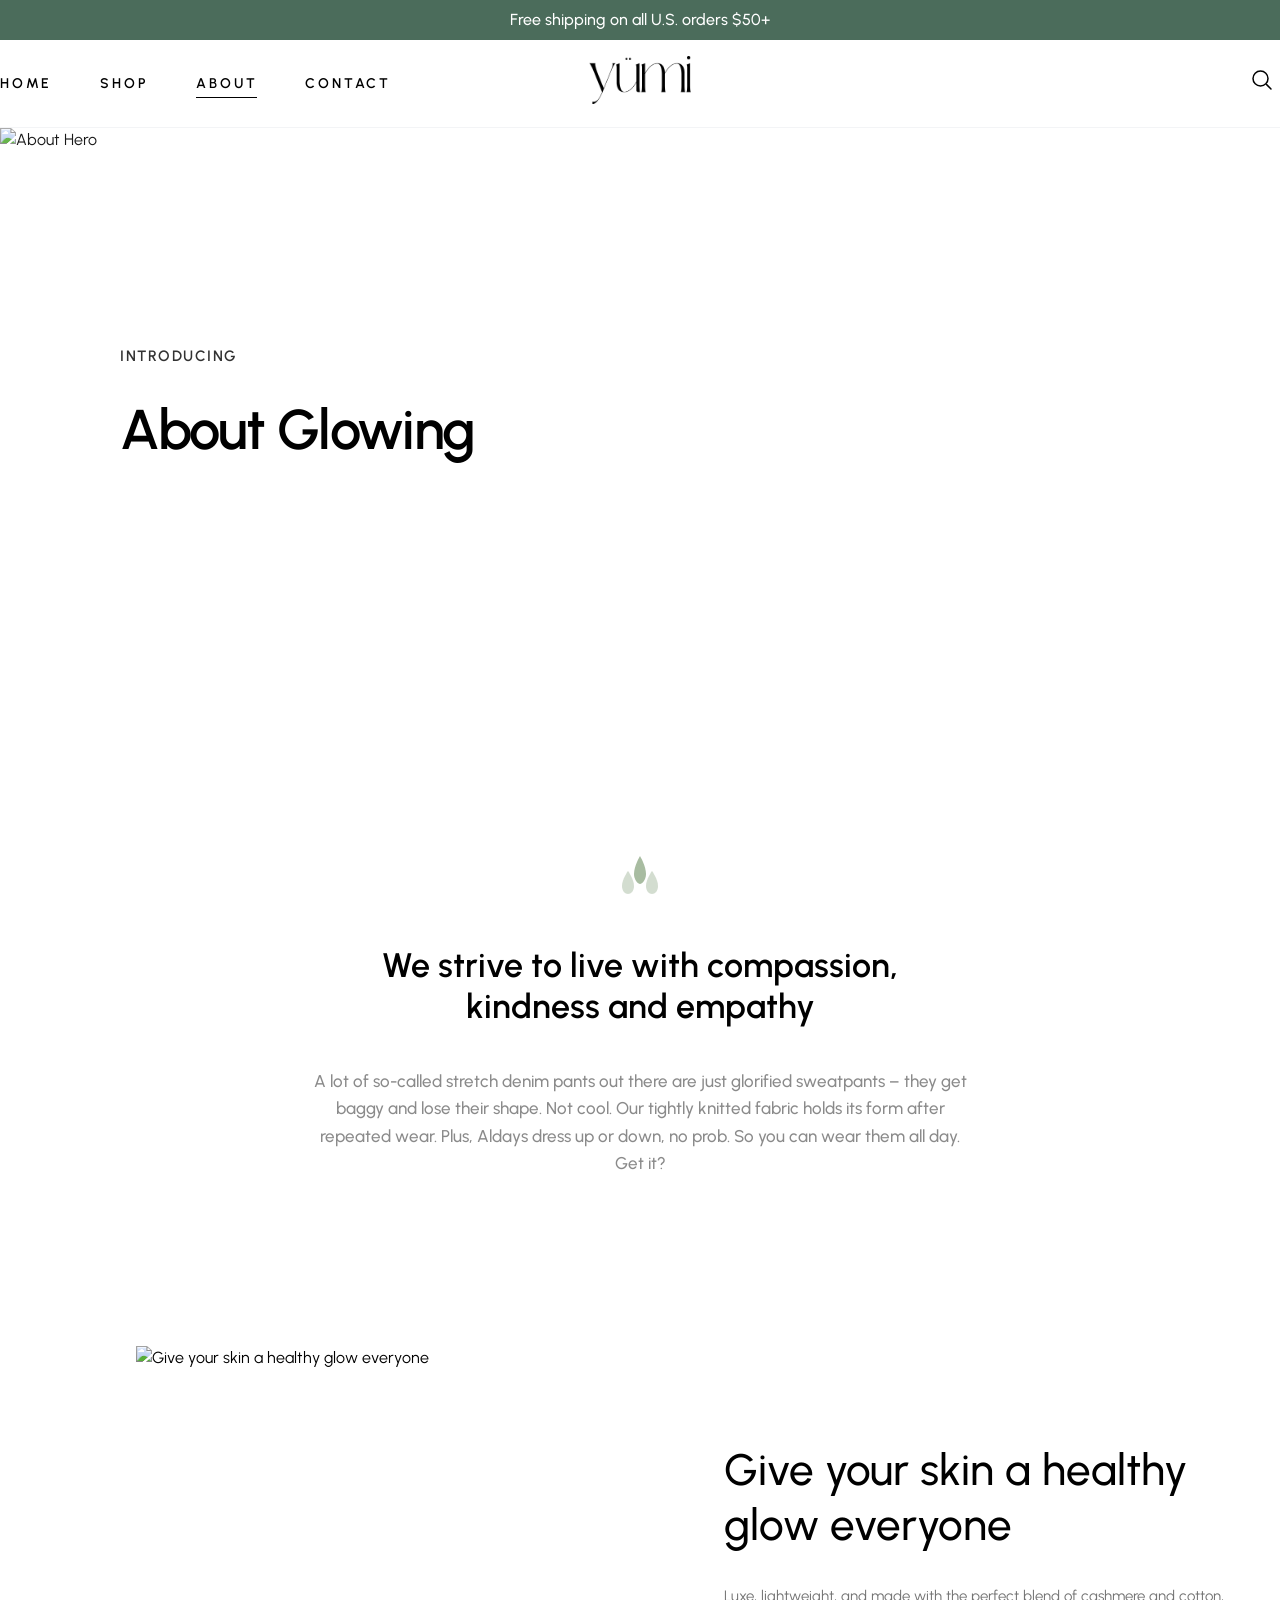
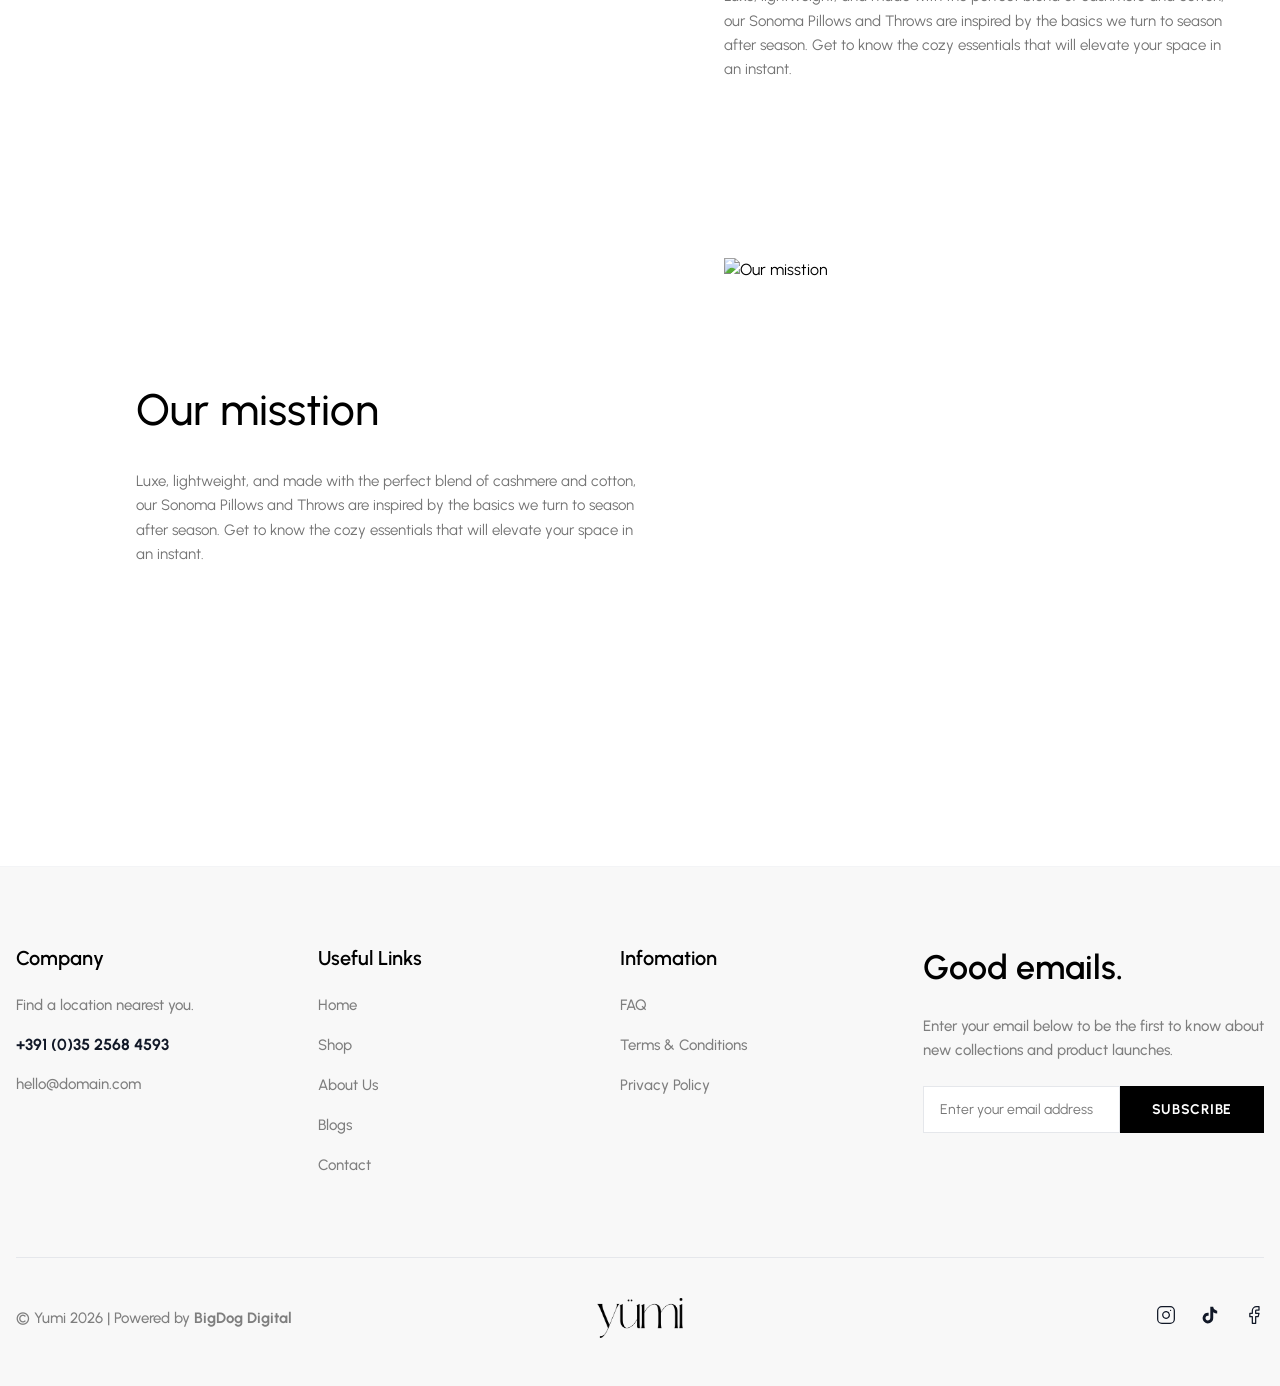
==== about.html @ d10a3158 "feat: add product detail, shop, and policy pages with corresponding JavaScript functionality - Imple" ====
<!DOCTYPE html>
<html lang="en">
<head>
  <meta charset="UTF-8" />
  <meta name="viewport" content="width=device-width, initial-scale=1.0" />
  <title>Yumi</title>
  <link rel="icon" href="images/favicon.png" />
  <link rel="preconnect" href="https://fonts.googleapis.com" />
  <link rel="preconnect" href="https://fonts.gstatic.com" crossorigin />
  <link href="https://fonts.googleapis.com/css2?family=Urbanist:wght@100;200;300;400;500;600;700;800;900&display=swap" rel="stylesheet" />
  <link rel="stylesheet" href="css/styles.css" />
</head>
<body>
  <div id="navbar-root"></div>
  <main class="site-main">
    <main class="page-white" id="about-root"></main>
  </main>
  <div id="footer-root"></div>
  <div id="scrolltop-root"></div>

  <script>window.PAGE_ROUTE = "/about";</script>
  <script src="js/data.js"></script>
  <script src="js/api.js"></script>
  <script src="js/about.js"></script>
  <script src="js/main.js"></script>
</body>
</html>
---- css/styles.css ----
/* ===========================================================================
   Yumi — hand-written stylesheet (no framework, no runtime engine).
   Breakpoints mirror the original design:  sm 640px · md 768px · lg 1024px
   =========================================================================== */

/* ---- Reset & base ------------------------------------------------------- */
*,
*::before,
*::after {
  box-sizing: border-box;
}

* {
  margin: 0;
}

html {
  -webkit-font-smoothing: antialiased;
  -moz-osx-font-smoothing: grayscale;
  height: 100%;
}

body {
  font-family: "Urbanist", ui-sans-serif, system-ui, sans-serif;
  color: #000;
  min-height: 100%;
  display: flex;
  flex-direction: column;
  line-height: 1.5;
}

img {
  display: block;
  max-width: 100%;
  height: auto;
}
a {
  color: inherit;
  text-decoration: none;
}
ul {
  list-style: none;
  padding: 0;
}
button {
  font: inherit;
  color: inherit;
  background: none;
  border: none;
  cursor: pointer;
}
input,
textarea,
select {
  font: inherit;
}
h1,
h2,
h3,
h4 {
  font-weight: 600;
  line-height: 1.1;
}

.taka {
  font-family: ui-serif, Georgia, "Times New Roman", serif;
}
.site-main {
  flex: 1 0 auto;
}

/* ---- Container ---------------------------------------------------------- */
.container {
  width: 100%;
  max-width: 1400px;
  margin-inline: auto;
  padding-inline: 1.5rem; /* mobile  */
}
@media (min-width: 768px) {
  .container {
    padding-inline: 3rem;
  }
} /* tablet */
@media (min-width: 1024px) {
  .container {
    padding-inline: 1rem;
  }
} /* desktop */

/* ---- Scroll reveal (replaces framer-motion whileInView) ----------------- */
html.js-anim [data-reveal] {
  opacity: 0;
  transform: translateY(50px);
}
html.js-anim [data-reveal].in-view {
  opacity: 1;
  transform: translateY(0);
  transition:
    opacity 1.2s cubic-bezier(0.16, 1, 0.3, 1),
    transform 1.2s cubic-bezier(0.16, 1, 0.3, 1);
}

@keyframes fadeIn {
  from {
    opacity: 0;
  }
  to {
    opacity: 1;
  }
}
.animate-fadeIn {
  animation: fadeIn 0.4s ease-in-out;
}

@keyframes modalIn {
  from {
    opacity: 0;
    transform: scale(0.95);
  }
  to {
    opacity: 1;
    transform: scale(1);
  }
}

/* =====================================================================
   NAVBAR
   ===================================================================== */
.topbar {
  background: #4b6c5b;
  color: #fff;
  padding: 0.5rem 0;
  text-align: center;
  font-size: 10px;
  font-weight: 500;
}
@media (min-width: 640px) {
  .topbar {
    font-size: 1rem;
  }
}

.navbar {
  position: sticky;
  top: 0;
  z-index: 50;
  background: #fff;
  border-bottom: 1px solid #f3f4f6;
  transition: transform 0.3s;
  transform: translateY(0);
}
.navbar.is-hidden {
  transform: translateY(-100%);
}

.navbar__inner {
  display: flex;
  align-items: center;
  justify-content: space-between;
  padding: 1.25rem 0;
}
@media (min-width: 768px) {
  .navbar__inner {
    padding: 1rem 0;
  }
}

.navbar__col {
  flex: 1;
}
.navbar__col--right {
  display: flex;
  justify-content: flex-end;
}

.navbar__menu-btn {
  color: #000;
  padding: 4px;
  transition: transform 0.1s;
}
.navbar__menu-btn:active {
  transform: scale(0.95);
}
.navbar__mobile {
  display: flex;
  flex: 1;
}
@media (min-width: 1024px) {
  .navbar__mobile {
    display: none;
  }
}

.navbar__links {
  display: none;
}
@media (min-width: 1024px) {
  .navbar__links {
    display: flex;
    flex: 1;
    gap: 3rem;
  }
}

.navbar__link {
  position: relative;
  padding: 4px 0;
  font-size: 14px;
  font-weight: 600;
  letter-spacing: 0.2em;
  text-transform: uppercase;
  transition: color 0.2s;
}
.navbar__link::after {
  content: "";
  position: absolute;
  bottom: 0;
  left: 0;
  width: 100%;
  height: 1px;
  background: #000;
  transform: scaleX(0);
  transform-origin: center;
  transition: transform 0.3s;
}
.navbar__link:hover::after {
  transform: scaleX(1);
}
.navbar__link.is-active::after {
  transform: scaleX(1);
}

.navbar__logo-wrap {
  flex: 1;
  text-align: center;
}
@media (min-width: 768px) {
  .navbar__logo-wrap {
    flex: none;
  }
}
.navbar__logo {
  height: 32px;
  width: auto;
  object-fit: contain;
  display: inline-block;
}
@media (min-width: 768px) {
  .navbar__logo {
    height: 48px;
  }
}

.navbar__search {
  transition: color 0.2s;
}
.navbar__search:hover {
  color: #9ca3af;
}

/* ---- Search overlay ----------------------------------------------------- */
.search-overlay {
  position: fixed;
  inset: 0;
  z-index: 100;
}
.search-overlay[hidden] {
  display: none;
}
.search-overlay__backdrop {
  position: fixed;
  inset: 0;
  background: rgba(0, 0, 0, 0.6);
  backdrop-filter: blur(12px);
  z-index: 100;
}
.search-overlay__panel {
  position: fixed;
  top: 0;
  left: 0;
  width: 100%;
  background: #fff;
  z-index: 101;
  padding: 3rem 1.5rem;
  box-shadow: 0 25px 50px -12px rgba(0, 0, 0, 0.25);
  max-height: 100vh;
  overflow-y: auto;
  animation: dropDown 0.3s ease-out;
}
@keyframes dropDown {
  from {
    transform: translateY(-50px);
    opacity: 0;
  }
  to {
    transform: translateY(0);
    opacity: 1;
  }
}
.search-overlay__head {
  display: flex;
  justify-content: space-between;
  align-items: flex-start;
  margin-bottom: 2rem;
}
.search-overlay__title {
  font-size: 10px;
  font-weight: 700;
  text-transform: uppercase;
  letter-spacing: 0.2em;
  color: #a3a3a3;
}
.search-overlay__close {
  padding: 8px;
  transition: transform 0.3s;
}
.search-overlay__close:hover {
  transform: rotate(90deg);
}
.search-form {
  position: relative;
  margin-bottom: 3rem;
}
.search-input {
  width: 100%;
  font-size: 1.5rem;
  font-weight: 500;
  border: none;
  outline: none;
}
@media (min-width: 768px) {
  .search-input {
    font-size: 3rem;
  }
}
.search-input::placeholder {
  color: #e5e5e5;
}
.search-underline {
  position: absolute;
  right: 0;
  bottom: 0.5rem;
  width: 100%;
  height: 2px;
  background: #f5f5f5;
  margin-top: 1rem;
}
.search-grid {
  display: grid;
  grid-template-columns: 1fr;
  gap: 2rem;
}
@media (min-width: 768px) {
  .search-grid {
    grid-template-columns: repeat(4, 1fr);
  }
}
.search-card {
  display: flex;
  flex-direction: column;
  gap: 1rem;
}
.search-card__media {
  position: relative;
  aspect-ratio: 4 / 5;
  overflow: hidden;
  background: #fafafa;
}
.search-card__media img {
  position: absolute;
  inset: 0;
  width: 100%;
  height: 100%;
  object-fit: cover;
  transition: transform 0.7s;
}
.search-card:hover .search-card__media img {
  transform: scale(1.05);
}
.search-card__name {
  font-size: 0.875rem;
  font-weight: 600;
  color: #000;
  text-transform: uppercase;
  letter-spacing: 0.05em;
}
.search-card__cat {
  color: #a3a3a3;
  font-size: 12px;
  text-transform: uppercase;
  letter-spacing: 0.1em;
  margin-top: 0.25rem;
}
.search-empty {
  color: #a3a3a3;
  text-align: center;
  padding: 5rem 0;
}
.search-viewall-wrap {
  margin-top: 3rem;
  padding-bottom: 2rem;
  text-align: center;
}
.search-viewall {
  font-size: 11px;
  font-weight: 700;
  text-transform: uppercase;
  letter-spacing: 0.2em;
  text-decoration: underline;
  text-underline-offset: 8px;
  text-decoration-color: #e5e5e5;
  transition: text-decoration-color 0.2s;
}
.search-viewall:hover {
  text-decoration-color: #000;
}

/* ---- Mobile drawer ------------------------------------------------------ */
.drawer {
  position: fixed;
  inset: 0;
  z-index: 100;
}
.drawer[hidden] {
  display: none;
}
.drawer__backdrop {
  position: fixed;
  inset: 0;
  background: rgba(0, 0, 0, 0.6);
  backdrop-filter: blur(12px);
  z-index: 100;
}
.drawer__panel {
  position: fixed;
  top: 0;
  left: 0;
  bottom: 0;
  width: 80%;
  max-width: 320px;
  background: #fff;
  z-index: 101;
  box-shadow: 0 25px 50px -12px rgba(0, 0, 0, 0.25);
  display: flex;
  flex-direction: column;
  animation: slideInLeft 0.4s cubic-bezier(0.16, 1, 0.3, 1);
}
@keyframes slideInLeft {
  from {
    transform: translateX(-100%);
  }
  to {
    transform: translateX(0);
  }
}
.drawer__head {
  display: flex;
  align-items: center;
  justify-content: space-between;
  padding: 1.5rem;
  border-bottom: 1px solid #f9fafb;
}
.drawer__title {
  font-size: 1.25rem;
  font-weight: 700;
  letter-spacing: 0.2em;
  text-transform: uppercase;
}
.drawer__close {
  padding: 4px;
  border-radius: 9999px;
  transition: background 0.2s;
}
.drawer__close:hover {
  background: #f3f4f6;
}
.drawer__nav {
  flex: 1;
  padding: 2.5rem 2rem 0;
  display: flex;
  flex-direction: column;
  gap: 2rem;
}
.drawer__link {
  display: block;
  font-size: 18px;
  font-weight: 600;
  letter-spacing: 0.1em;
  text-transform: uppercase;
  color: #9ca3af;
  transition: color 0.2s;
}
.drawer__link:hover {
  color: #000;
}
.drawer__link.is-active {
  color: #000;
}

/* =====================================================================
   FOOTER
   ===================================================================== */
.footer {
  background: #f8f8f8;
  padding: 4rem 0 2rem;
  border-top: 1px solid #f3f4f6;
}
@media (min-width: 768px) {
  .footer {
    padding: 5rem 0 3rem;
  }
}
.footer__grid {
  display: grid;
  grid-template-columns: 1fr;
  gap: 3rem;
  margin-bottom: 4rem;
}
@media (min-width: 768px) {
  .footer__grid {
    grid-template-columns: repeat(2, 1fr);
    margin-bottom: 5rem;
  }
}
@media (min-width: 1024px) {
  .footer__grid {
    grid-template-columns: repeat(4, 1fr);
    gap: 0;
  }
}
.footer__col {
  display: flex;
  flex-direction: column;
  gap: 1.5rem;
}
.footer__title {
  font-size: 20px;
  font-weight: 600;
}
.footer__company {
  display: flex;
  flex-direction: column;
  gap: 1rem;
  color: #7e7e7e;
  font-size: 15px;
  font-weight: 500;
}
.footer__company p:first-child {
  line-height: 1.625;
}
.footer__phone {
  color: #111827;
  font-weight: 700;
  font-size: 16px;
}
.footer__links {
  display: flex;
  flex-direction: column;
  gap: 1rem;
}
.footer__links a {
  color: #7e7e7e;
  font-size: 15px;
  font-weight: 500;
  transition: color 0.2s;
}
.footer__links a:hover {
  color: #111827;
}
.footer__news-title {
  font-size: 32px;
  font-weight: 600;
  line-height: 1.25;
}
@media (min-width: 768px) {
  .footer__news-title {
    font-size: 34px;
  }
}
.footer__news-desc {
  color: #7e7e7e;
  font-size: 15px;
  font-weight: 500;
  line-height: 1.625;
}
.footer__news-form {
  display: flex;
  width: 100%;
}
.footer__news-input {
  flex: 1;
  background: #fff;
  border: 1px solid #e5e7eb;
  padding: 0.75rem 1rem;
  font-size: 14px;
}
.footer__news-input:focus {
  outline: none;
  border-color: #111827;
}
.footer__news-btn {
  background: #000;
  color: #fff;
  padding: 0.75rem 2rem;
  font-size: 14px;
  font-weight: 700;
  text-transform: uppercase;
  letter-spacing: 0.05em;
  transition: background 0.2s;
}
.footer__news-btn:hover {
  background: #1f2937;
}

.footer__bottom {
  display: flex;
  flex-direction: column;
  align-items: center;
  justify-content: space-between;
  padding-top: 2.5rem;
  border-top: 1px solid #e5e7eb;
  gap: 2.5rem;
}
@media (min-width: 768px) {
  .footer__bottom {
    flex-direction: row;
  }
}
.footer__copy {
  flex: 1;
  order: 2;
  text-align: center;
  color: #7e7e7e;
  font-size: 15px;
  font-weight: 500;
}
@media (min-width: 768px) {
  .footer__copy {
    order: 1;
    text-align: left;
  }
}
.footer__copy a {
  color: #7e7e7e;
  font-weight: 700;
}
.footer__copy a:hover {
  color: #111827;
}
.footer__logo-wrap {
  flex: 1;
  display: flex;
  justify-content: center;
  order: 1;
}
@media (min-width: 768px) {
  .footer__logo-wrap {
    order: 2;
  }
}
.footer__logo {
  height: 32px;
  width: auto;
  object-fit: contain;
}
@media (min-width: 768px) {
  .footer__logo {
    height: 40px;
  }
}
.footer__socials {
  flex: 1;
  display: flex;
  justify-content: center;
  align-items: center;
  gap: 1.5rem;
  order: 3;
}
@media (min-width: 768px) {
  .footer__socials {
    justify-content: flex-end;
  }
}
.footer__socials a {
  color: #111827;
  transition: color 0.2s;
}
.footer__socials a:hover {
  color: #4b5563;
}

/* =====================================================================
   SCROLL TO TOP
   ===================================================================== */
.scrolltop {
  position: fixed;
  bottom: 2rem;
  right: 2rem;
  z-index: 999;
  transition: all 0.3s;
  opacity: 0;
  transform: translateY(2.5rem);
  pointer-events: none;
}
.scrolltop.is-visible {
  opacity: 1;
  transform: translateY(0);
  pointer-events: auto;
}
.scrolltop__btn {
  position: relative;
  width: 44px;
  height: 44px;
  border-radius: 9999px;
  background: #fff;
  box-shadow: 0 4px 20px rgba(0, 0, 0, 0.1);
  display: flex;
  align-items: center;
  justify-content: center;
  transition: background 0.3s;
}
.scrolltop__btn:hover {
  background: #000;
}
.scrolltop__ring {
  position: absolute;
  width: 100%;
  height: 100%;
  transform: rotate(-90deg);
}
.scrolltop__track {
  color: #f3f4f6;
}
.scrolltop__progress {
  color: #166534;
  transition: stroke-dashoffset 0.1s ease-out;
}
.scrolltop__btn:hover .scrolltop__progress {
  color: #fff;
}
.scrolltop__arrow {
  position: relative;
  z-index: 10;
  color: #0b8236;
  transition: color 0.3s;
}
.scrolltop__btn:hover .scrolltop__arrow {
  color: #fff;
}

/* =====================================================================
   PRODUCT CARD  (+ quick-view modal)
   ===================================================================== */
.product-card {
  position: relative;
  text-align: left;
  display: block;
}
.product-card__media {
  position: relative;
  aspect-ratio: 4 / 5;
  background: #f7f7f7;
  display: flex;
  align-items: center;
  justify-content: center;
  margin-bottom: 1.5rem;
  overflow: hidden;
}
.product-card__badge {
  position: absolute;
  top: 1rem;
  left: 1rem;
  padding: 0.25rem 0.75rem;
  z-index: 10;
  border-radius: 2px;
}
.product-card__badge--new {
  background: #c24b3a;
}
.product-card__badge--sale {
  background: #4b6c5b;
}
.product-card__badge span {
  color: #fff;
  font-size: 14px;
  font-weight: 700;
  letter-spacing: 0.05em;
}
.product-card__imgwrap {
  position: relative;
  width: 100%;
  height: 100%;
}
.product-card__img {
  position: absolute;
  inset: 0;
  width: 100%;
  height: 100%;
  object-fit: cover;
  transition: all 1s ease-in-out;
}
.product-card__img--alt {
  opacity: 0;
  transition: opacity 0.5s ease-in-out;
}
.product-card__media:hover .product-card__img--has-alt {
  opacity: 0;
}
.product-card__media:hover .product-card__img--alt {
  opacity: 1;
}
.product-card__media:hover .product-card__img--zoom {
  transform: scale(1.1);
}

.product-card__quick {
  position: absolute;
  bottom: 1rem;
  left: 50%;
  transform: translateX(-50%) translateY(1rem);
  opacity: 0;
  transition: all 0.5s cubic-bezier(0.23, 1, 0.32, 1);
  z-index: 20;
  display: none;
}
@media (min-width: 768px) {
  .product-card__quick {
    display: block;
  }
}
.product-card__media:hover .product-card__quick {
  transform: translateX(-50%) translateY(0);
  opacity: 1;
}
.product-card__quick-btn {
  width: 44px;
  height: 44px;
  background: #fff;
  border-radius: 9999px;
  display: flex;
  align-items: center;
  justify-content: center;
  color: #000;
  box-shadow: 0 1px 2px rgba(0, 0, 0, 0.08);
  transition: all 0.3s;
}
.product-card__quick-btn:hover {
  background: #000;
  color: #fff;
}
.product-card__quick--mobile {
  position: absolute;
  bottom: 1rem;
  right: 1rem;
  z-index: 20;
  display: block;
}
@media (min-width: 768px) {
  .product-card__quick--mobile {
    display: none;
  }
}
.product-card__quick--mobile .product-card__quick-btn {
  background: rgba(255, 255, 255, 0.9);
  backdrop-filter: blur(4px);
  border: 1px solid #e5e5e5;
  box-shadow: 0 4px 6px rgba(0, 0, 0, 0.1);
}
.product-card__info {
  display: flex;
  flex-direction: column;
  gap: 0.375rem;
  padding: 0 0.25rem;
}
.product-card__prices {
  display: flex;
  align-items: center;
  justify-content: center;
  gap: 0.5rem;
}
.product-card__old {
  color: #9ca3af;
  font-weight: 600;
  text-decoration: line-through;
}
.product-card__old .taka,
.product-card__price .taka {
  font-size: 0.875rem;
}
.product-card__price {
  font-weight: 600;
  color: #111827;
}
.product-card__price--discount {
  color: #000;
}
.product-card__name {
  font-size: 15px;
  font-weight: 600;
  color: #000;
  line-height: 1.25;
  text-align: center;
}

/* Quick-view modal */
.qv {
  position: fixed;
  inset: 0;
  z-index: 1000;
  display: flex;
  align-items: center;
  justify-content: center;
  padding: 1rem;
}
.qv__backdrop {
  position: absolute;
  inset: 0;
  background: rgba(0, 0, 0, 0.6);
  backdrop-filter: blur(4px);
}
.qv__panel {
  position: relative;
  background: #fff;
  width: 100%;
  max-width: 56rem;
  height: 100%;
  overflow-y: auto;
  display: flex;
  flex-direction: column;
  box-shadow: 0 25px 50px -12px rgba(0, 0, 0, 0.25);
  border-radius: 4px;
  animation: modalIn 0.3s ease-out;
}
@media (min-width: 768px) {
  .qv__panel {
    height: auto;
    max-height: 90vh;
    flex-direction: row;
  }
}
.qv__close {
  position: absolute;
  top: 1rem;
  right: 1rem;
  z-index: 20;
  padding: 0.5rem;
  background: rgba(255, 255, 255, 0.8);
  backdrop-filter: blur(4px);
  border-radius: 9999px;
  color: #6b7280;
  transition:
    transform 0.3s,
    color 0.3s;
}
@media (min-width: 768px) {
  .qv__close {
    background: transparent;
  }
}
.qv__close:hover {
  transform: rotate(90deg);
  color: #000;
}
.qv__media {
  position: relative;
  width: 100%;
  aspect-ratio: 4 / 5;
  background: #fcf9f9;
  flex-shrink: 0;
}
@media (min-width: 768px) {
  .qv__media {
    width: 50%;
  }
}
.qv__media img {
  position: absolute;
  inset: 0;
  width: 100%;
  height: 100%;
  object-fit: cover;
}
.qv__badge {
  position: absolute;
  top: 1.5rem;
  left: 1.5rem;
  padding: 0.375rem 1rem;
  z-index: 10;
  border-radius: 2px;
}
.qv__badge span {
  color: #fff;
  font-size: 15px;
  font-weight: 700;
  letter-spacing: 0.1em;
  text-transform: uppercase;
}
.qv__body {
  width: 100%;
  padding: 1.5rem;
  display: flex;
  flex-direction: column;
  justify-content: center;
  background: #fff;
}
@media (min-width: 768px) {
  .qv__body {
    width: 50%;
    padding: 3rem;
  }
}
.qv__cat {
  font-size: 10px;
  text-transform: uppercase;
  letter-spacing: 0.08em;
  margin-bottom: 0.5rem;
  display: block;
  font-weight: 500;
  color: #6b7280;
}
@media (min-width: 768px) {
  .qv__cat {
    font-size: 11px;
  }
}
.qv__name {
  font-size: 1.5rem;
  letter-spacing: 0.08em;
  color: #000;
  text-transform: uppercase;
  margin-bottom: 0.75rem;
  line-height: 1.1;
  font-weight: 600;
}
@media (min-width: 768px) {
  .qv__name {
    font-size: 1.875rem;
    margin-bottom: 1rem;
  }
}
@media (min-width: 1024px) {
  .qv__name {
    font-size: 2.25rem;
  }
}
.qv__prices {
  display: flex;
  align-items: center;
  gap: 0.75rem;
  margin-bottom: 1rem;
}
@media (min-width: 768px) {
  .qv__prices {
    margin-bottom: 1.5rem;
  }
}
.qv__old {
  font-size: 1.125rem;
  color: #9ca3af;
  text-decoration: line-through;
}
@media (min-width: 768px) {
  .qv__old {
    font-size: 1.25rem;
  }
}
.qv__price {
  font-size: 1.25rem;
  color: #1a1a1a;
}
@media (min-width: 768px) {
  .qv__price {
    font-size: 1.5rem;
  }
}
.qv__rule {
  width: 3rem;
  height: 1px;
  background: #d4b1a4;
  margin-bottom: 1rem;
}
@media (min-width: 768px) {
  .qv__rule {
    margin-bottom: 1.5rem;
  }
}
.qv__desc {
  color: #4b5563;
  font-size: 0.875rem;
  line-height: 1.625;
  font-weight: 300;
  font-style: italic;
  margin-bottom: 1.5rem;
}
@media (min-width: 768px) {
  .qv__desc {
    font-size: 15px;
    margin-bottom: 2rem;
  }
}
.qv__actions {
  display: flex;
  flex-direction: column;
  gap: 0.75rem;
  margin-top: auto;
}
@media (min-width: 768px) {
  .qv__actions {
    gap: 1rem;
  }
}
.qv__btn {
  width: 100%;
  text-align: center;
  padding: 1rem 0;
  font-size: 12px;
  text-transform: uppercase;
  letter-spacing: 0.08em;
  transition: all 0.5s;
}
.qv__btn--primary {
  background: #1a1a1a;
  color: #fff;
  border: 1px solid #1a1a1a;
}
.qv__btn--primary:hover {
  background: #fff;
  border-color: #000;
  color: #000;
}
.qv__btn--ghost {
  border: 1px solid #e5e7eb;
  color: #1a1a1a;
  font-size: 11px;
}
@media (min-width: 768px) {
  .qv__btn--ghost {
    font-size: 12px;
  }
}
.qv__btn--ghost:hover {
  border-color: #000;
}

/* =====================================================================
   BREADCRUMB (shared)
   ===================================================================== */
.crumbbar {
  background: #f8f8f8;
  padding: 1rem 0;
}
.crumb {
  display: flex;
  align-items: center;
  justify-content: center;
  gap: 0.5rem;
  font-size: 12px;
  text-transform: uppercase;
  letter-spacing: 0.1em;
  color: #737373;
}
.crumb a {
  transition: color 0.2s;
}
.crumb a:hover {
  color: #000;
}
.crumb__sep {
  color: #d4d4d4;
}
.crumb__current {
  color: #000;
  font-weight: 500;
}
.crumb--truncate {
  overflow: hidden;
  white-space: nowrap;
  text-overflow: ellipsis;
  padding: 0 1rem;
}
.crumb--truncate a,
.crumb--truncate .crumb__sep {
  flex-shrink: 0;
}
.crumb--truncate .crumb__current {
  overflow: hidden;
  text-overflow: ellipsis;
  white-space: nowrap;
}
.crumb__current--cap {
  max-width: 200px;
  overflow: hidden;
  text-overflow: ellipsis;
  white-space: nowrap;
}

/* =====================================================================
   HERO BANNER (home)
   ===================================================================== */
.hero {
  position: relative;
  width: 100%;
  height: 600px;
  overflow: hidden;
  background: #f7f7f7;
}
@media (min-width: 768px) {
  .hero {
    height: 700px;
  }
}
@media (min-width: 1024px) {
  .hero {
    height: 800px;
  }
}
.hero-slide {
  position: absolute;
  inset: 0;
  width: 100%;
  height: 100%;
  opacity: 0;
  z-index: 0;
  transition: opacity 1s ease-in-out;
}
.hero-slide.is-active {
  opacity: 1;
  z-index: 10;
}
.hero-bg {
  position: absolute;
  inset: 0;
  background-size: cover;
  background-position: center;
  background-repeat: no-repeat;
  transition: transform 10s linear;
}
.hero__content {
  position: absolute;
  inset: 0;
  display: flex;
  align-items: center;
}
.hero-text {
  max-width: 28rem;
  opacity: 0;
  transform: translateY(50px);
}
.hero-slide.is-active .hero-text {
  opacity: 1;
  transform: translateY(0);
  transition:
    opacity 1.5s ease-out 1s,
    transform 1.5s ease-out 1s;
}
.hero-text__sub {
  display: block;
  font-size: 12px;
  font-weight: 600;
  letter-spacing: 0.2em;
  text-transform: uppercase;
  margin-bottom: 1rem;
}
@media (min-width: 768px) {
  .hero-text__sub {
    font-size: 15px;
  }
}
.hero-text__title {
  font-size: 2.25rem;
  font-weight: 600;
  line-height: 1.25;
  margin-bottom: 1.5rem;
}
@media (min-width: 768px) {
  .hero-text__title {
    font-size: 3.75rem;
  }
}
@media (min-width: 1024px) {
  .hero-text__title {
    font-size: 56px;
  }
}
.hero-text__desc {
  font-size: 0.875rem;
  color: #7e7e7e;
  margin-bottom: 2.5rem;
  max-width: 320px;
}
@media (min-width: 768px) {
  .hero-text__desc {
    font-size: 1.125rem;
    max-width: 28rem;
  }
}
.hero-text__btn {
  display: inline-block;
  background: #000;
  color: #fff;
  padding: 1rem 2.5rem;
  font-size: 0.75rem;
  font-weight: 600;
  transition: background 0.2s;
}
@media (min-width: 768px) {
  .hero-text__btn {
    font-size: 1rem;
  }
}
.hero-text__btn:hover {
  background: #1f2937;
}
.hero__dots {
  position: absolute;
  bottom: 2.5rem;
  left: 0;
  width: 100%;
  z-index: 20;
  display: flex;
  justify-content: center;
  align-items: center;
  gap: 1rem;
}
.hero-dot {
  display: flex;
  align-items: center;
  justify-content: center;
}
.hero-dot__active {
  width: 12px;
  height: 12px;
  border: 1px solid #000;
  border-radius: 9999px;
  display: flex;
  align-items: center;
  justify-content: center;
}
.hero-dot__active span {
  width: 3px;
  height: 3px;
  background: #000;
  border-radius: 9999px;
}
.hero-dot__idle {
  width: 5px;
  height: 5px;
  background: #000;
  border-radius: 9999px;
  opacity: 0.6;
  transition: opacity 0.2s;
}
.hero-dot:hover .hero-dot__idle {
  opacity: 1;
}

/* =====================================================================
   FEATURED PRODUCTS (home)
   ===================================================================== */
.featured {
  padding: 5rem 0;
  background: #fff;
  text-align: center;
}
@media (min-width: 768px) {
  .featured {
    padding: 7rem 0;
  }
}
.featured__head {
  margin-bottom: 3rem;
}
@media (min-width: 768px) {
  .featured__head {
    margin-bottom: 4rem;
  }
}
.featured__title {
  font-size: 1.875rem;
  font-weight: 600;
  color: #000;
  margin-bottom: 1rem;
}
@media (min-width: 768px) {
  .featured__title {
    font-size: 40px;
  }
}
.featured__sub {
  color: #7e7e7e;
  font-size: 0.875rem;
  font-weight: 500;
}
@media (min-width: 768px) {
  .featured__sub {
    font-size: 18px;
  }
}
.featured__viewport {
  position: relative;
  overflow: hidden;
  margin: 0 -1rem;
}
.featured__track {
  display: flex;
  transition: transform 0.7s cubic-bezier(0.25, 1, 0.5, 1);
}
.featured__item {
  flex: none;
  padding: 0 1rem;
}

/* =====================================================================
   BANNER SECTION (home)
   ===================================================================== */
.banners {
  padding: 3rem 0;
}
@media (min-width: 768px) {
  .banners {
    padding: 5rem 0;
  }
}
.banners__grid {
  display: grid;
  grid-template-columns: 1fr;
  gap: 2rem;
}
@media (min-width: 768px) {
  .banners__grid {
    grid-template-columns: repeat(2, 1fr);
  }
}
.banner {
  position: relative;
  min-height: 400px;
  display: flex;
  align-items: center;
  overflow: hidden;
}
@media (min-width: 768px) {
  .banner {
    min-height: 480px;
  }
}
.banner__img {
  position: absolute;
  inset: 0;
  width: 100%;
  height: 100%;
  object-fit: cover;
  transition: transform 1s;
}
.banner:hover .banner__img {
  transform: scale(1.1);
}
.banner__tint {
  position: absolute;
  inset: 0;
  opacity: 0.2;
  transition: opacity 0.7s;
}
.banner:hover .banner__tint {
  opacity: 0.1;
}
.banner__tint--gray {
  background: #f8f8f8;
}
.banner__tint--green {
  background: #ccdcd2;
}
.banner__content {
  position: relative;
  z-index: 10;
  width: 100%;
  padding: 2rem;
}
@media (min-width: 768px) {
  .banner__content {
    width: 75%;
    padding: 3.5rem;
  }
}
.banner__sub {
  display: block;
  font-size: 12px;
  font-weight: 600;
  letter-spacing: 1.5px;
  text-transform: uppercase;
  margin-bottom: 1rem;
  text-shadow: 0 1px 2px rgba(0, 0, 0, 0.1);
}
@media (min-width: 768px) {
  .banner__sub {
    font-size: 15px;
  }
}
.banner__title {
  font-size: 1.875rem;
  font-weight: 600;
  line-height: 1.25;
  margin-bottom: 2rem;
  text-shadow: 0 2px 4px rgba(0, 0, 0, 0.15);
}
@media (min-width: 768px) {
  .banner__title {
    font-size: 34px;
  }
}
.banner__desc {
  font-size: 0.875rem;
  margin-bottom: 2.5rem;
  max-width: 340px;
  line-height: 1.625;
  font-weight: 500;
}
@media (min-width: 768px) {
  .banner__desc {
    font-size: 1.125rem;
  }
}
.banner__btn {
  display: inline-block;
  background: #fff;
  color: #000;
  padding: 0.875rem 2rem;
  font-size: 16px;
  font-weight: 600;
  box-shadow: 0 10px 15px -3px rgba(0, 0, 0, 0.1);
  transition: all 0.3s;
}
.banner__btn:hover {
  background: #000;
  color: #fff;
}

/* =====================================================================
   DISCOVERY SECTION (home)
   ===================================================================== */
.discovery {
  padding: 4rem 0;
  text-align: center;
}
@media (min-width: 768px) {
  .discovery {
    padding: 6rem 0;
  }
}
.discovery__head {
  max-width: 42rem;
  margin: 0 auto 3rem;
}
@media (min-width: 768px) {
  .discovery__head {
    margin-bottom: 4rem;
  }
}
.discovery__title {
  font-size: 1.875rem;
  font-weight: 600;
  margin-bottom: 1rem;
}
@media (min-width: 768px) {
  .discovery__title {
    font-size: 40px;
  }
}
.discovery__desc {
  color: #7e7e7e;
  font-size: 0.875rem;
  line-height: 1.625;
  padding: 0 1rem;
}
@media (min-width: 768px) {
  .discovery__desc {
    font-size: 18px;
  }
}
.discovery__grid {
  display: grid;
  grid-template-columns: 1fr;
  gap: 2rem;
  text-align: center;
}
@media (min-width: 768px) {
  .discovery__grid {
    grid-template-columns: repeat(2, 1fr);
  }
}
.discovery__item {
  cursor: pointer;
}
.discovery__media {
  display: block;
  overflow: hidden;
  margin-bottom: 1.5rem;
}
.discovery__media-inner {
  position: relative;
  aspect-ratio: 16 / 9;
  overflow: hidden;
}
.discovery__media-inner img {
  position: absolute;
  inset: 0;
  width: 100%;
  height: 100%;
  object-fit: cover;
  transition: transform 0.7s;
}
.discovery__item:hover .discovery__media-inner img {
  transform: scale(1.05);
}
.discovery__body {
  display: flex;
  flex-direction: column;
  align-items: center;
}
.discovery__name {
  font-size: 1.25rem;
  font-weight: 600;
  margin-bottom: 1rem;
}
@media (min-width: 768px) {
  .discovery__name {
    font-size: 1.5rem;
  }
}
.discovery__link {
  display: flex;
  align-items: center;
  gap: 0.5rem;
  font-weight: 600;
  transition: color 0.2s;
}
.discovery__link svg {
  transition: transform 0.3s;
}
.discovery__item:hover .discovery__link svg {
  transform: translateX(0.25rem);
}

/* =====================================================================
   SHOP PAGE
   ===================================================================== */
.page-white {
  background: #fff;
  min-height: 100vh;
}
.shop {
  padding: 5rem 0;
}
@media (min-width: 1024px) {
  .shop {
    padding: 6rem 0;
  }
}
.shop__searchbar {
  margin-bottom: 2.5rem;
  padding: 1.5rem;
  background: #fafafa;
  border: 1px solid #f5f5f5;
  display: flex;
  align-items: center;
  justify-content: space-between;
}
.shop__searchbar p {
  color: #000;
  font-size: 15px;
}
.shop__searchbar b {
  font-weight: 700;
  text-decoration: underline;
  text-underline-offset: 4px;
  text-decoration-color: rgba(0, 0, 0, 0.2);
}
.shop__searchbar-count {
  color: #9ca3af;
  margin-left: 0.5rem;
}
.shop__searchbar-clear {
  font-size: 12px;
  font-weight: 700;
  text-transform: uppercase;
  letter-spacing: 0.1em;
  color: #4b6c5b;
  transition: opacity 0.2s;
}
.shop__searchbar-clear:hover {
  opacity: 0.7;
}
.shop__layout {
  display: flex;
  flex-direction: column;
  gap: 3rem;
  position: relative;
}
@media (min-width: 1024px) {
  .shop__layout {
    flex-direction: row;
    position: static;
  }
}

.shop__tab {
  position: fixed;
  left: 0;
  top: 50%;
  transform: translateY(-50%);
  z-index: 40;
}
@media (min-width: 1024px) {
  .shop__tab {
    display: none;
  }
}
.shop__tab-btn {
  background: #000;
  color: #fff;
  padding: 1.5rem 0.625rem;
  border-radius: 0 0.5rem 0.5rem 0;
  box-shadow: 0 25px 50px -12px rgba(0, 0, 0, 0.25);
  display: flex;
  flex-direction: column;
  align-items: center;
  gap: 0.75rem;
  transition: transform 0.15s;
}
.shop__tab-btn:active {
  transform: translateY(-50%) scale(0.95);
}
.shop__tab-label {
  font-size: 10px;
  font-weight: 700;
  text-transform: uppercase;
  letter-spacing: 0.2em;
  transform: rotate(180deg);
  writing-mode: vertical-lr;
}

.shop__mobile-sidebar[hidden] {
  display: none;
}
.shop__mobile-overlay {
  position: fixed;
  inset: 0;
  background: rgba(0, 0, 0, 0.4);
  z-index: 90;
}
@media (min-width: 1024px) {
  .shop__mobile-overlay {
    display: none;
  }
}
.shop__mobile-aside {
  position: fixed;
  inset: 0 auto 0 0;
  width: 80%;
  max-width: 300px;
  background: #fff;
  z-index: 100;
  padding: 2rem;
  display: flex;
  flex-direction: column;
  animation: slideInLeft 0.4s cubic-bezier(0.16, 1, 0.3, 1);
}
@media (min-width: 1024px) {
  .shop__mobile-aside {
    display: none;
  }
}
.shop__mobile-head {
  display: flex;
  justify-content: space-between;
  align-items: center;
  margin-bottom: 2.5rem;
  padding-bottom: 1rem;
  border-bottom: 1px solid #f5f5f5;
}
.shop__mobile-head h4 {
  font-size: 11px;
  font-weight: 700;
  text-transform: uppercase;
  letter-spacing: 0.2em;
  color: #171717;
}
.shop__mobile-close {
  padding: 4px;
  transition: transform 0.3s;
}
.shop__mobile-close:hover {
  transform: rotate(90deg);
}

.shop__aside {
  display: none;
}
@media (min-width: 1024px) {
  .shop__aside {
    display: block;
    width: 25%;
  }
}
.shop__aside-sticky {
  position: sticky;
  top: 8rem;
}
.shop__aside-title {
  font-size: 17px;
  font-weight: 700;
  text-transform: uppercase;
  letter-spacing: 0.2em;
  margin-bottom: 2rem;
  color: #171717;
  display: flex;
  align-items: center;
  gap: 0.5rem;
}
.shop__aside-title span {
  width: 2rem;
  height: 1px;
  background: #000;
}

.shop__catlist {
  display: flex;
  flex-direction: column;
  gap: 0.25rem;
}
.shop__catlist--mobile {
  gap: 0.5rem;
  overflow-y: auto;
}
.cat-item {
  display: flex;
  align-items: center;
  justify-content: space-between;
  padding: 0.75rem 1rem;
  cursor: pointer;
  border-radius: 4px;
  transition: all 0.3s;
}
.cat-item:hover {
  background: #fafafa;
  transform: translateX(0.25rem);
}
.cat-item.is-active {
  background: #f8f8f8;
  transform: translateX(0.25rem);
}
.cat-item__name {
  font-size: 13px;
  letter-spacing: 0.02em;
  color: #737373;
  font-weight: 500;
  transition: color 0.2s;
}
.cat-item:hover .cat-item__name {
  color: #000;
}
.cat-item.is-active .cat-item__name {
  color: #000;
  font-weight: 700;
}
.cat-item__count {
  font-size: 10px;
  padding: 0.125rem 0.5rem;
  border-radius: 9999px;
  border: 1px solid #e5e5e5;
  color: #a3a3a3;
  transition: all 0.2s;
}
.cat-item:hover .cat-item__count {
  border-color: #000;
  color: #000;
}
.cat-item.is-active .cat-item__count {
  background: #000;
  border-color: #000;
  color: #fff;
}
.shop__catlist--mobile .cat-item {
  padding: 0.875rem 1rem;
}
.shop__catlist--mobile .cat-item:hover {
  transform: none;
  background: transparent;
}
.shop__catlist--mobile .cat-item:active {
  background: #fafafa;
}

.shop__main {
  width: 100%;
}
@media (min-width: 1024px) {
  .shop__main {
    width: 75%;
  }
}
.shop__toolbar {
  display: flex;
  flex-direction: column;
  justify-content: space-between;
  align-items: center;
  margin-bottom: 3rem;
  gap: 1.5rem;
}
@media (min-width: 768px) {
  .shop__toolbar {
    flex-direction: row;
  }
}
.shop__view-btn {
  border: 1px solid #e5e5e5;
  padding: 0.625rem;
  background: #f8f8f8;
  color: #000;
  display: inline-flex;
}
.shop__sort-wrap {
  position: relative;
  width: 100%;
  min-width: 220px;
}
@media (min-width: 768px) {
  .shop__sort-wrap {
    width: auto;
  }
}
.shop__sort {
  width: 100%;
  background: #f3f2f2;
  appearance: none;
  padding: 0.625rem 2.5rem 0.625rem 1.25rem;
  font-size: 15px;
  outline: none;
  cursor: pointer;
  border: none;
}
.shop__sort-icon {
  position: absolute;
  right: 1rem;
  top: 50%;
  transform: translateY(-50%);
  color: #a3a3a3;
  pointer-events: none;
  display: inline-flex;
}

.shop__grid {
  display: grid;
  grid-template-columns: 1fr;
  column-gap: 2rem;
  row-gap: 3rem;
}
@media (min-width: 640px) {
  .shop__grid {
    grid-template-columns: repeat(2, 1fr);
  }
}
@media (min-width: 1024px) {
  .shop__grid {
    grid-template-columns: repeat(3, 1fr);
  }
}

.pager {
  margin-top: 5rem;
  display: flex;
  align-items: center;
  justify-content: center;
  gap: 0.5rem;
}
.pager__btn {
  width: 44px;
  height: 44px;
  border: 1px solid #e5e5e5;
  display: flex;
  align-items: center;
  justify-content: center;
  color: #a3a3a3;
  transition: all 0.3s;
}
.pager__btn:hover:not(:disabled) {
  background: #4b6c5b;
  color: #fff;
  border-color: #4b6c5b;
}
.pager__btn:disabled {
  opacity: 0.3;
  cursor: default;
}
.pager__num {
  width: 44px;
  height: 44px;
  border: 1px solid #e5e5e5;
  font-size: 13px;
  font-weight: 700;
  color: #525252;
  transition: all 0.3s;
}
.pager__num:hover {
  background: #4b6c5b;
  color: #fff;
  border-color: #4b6c5b;
}
.pager__num.is-active {
  background: #4b6c5b;
  color: #fff;
  border-color: #4b6c5b;
}

/* =====================================================================
   PRODUCT DETAIL PAGE
   ===================================================================== */
.pd {
  padding: 2.5rem 0 4rem;
}
@media (min-width: 768px) {
  .pd {
    padding-bottom: 5rem;
  }
}
@media (min-width: 1024px) {
  .pd {
    padding-left: 8rem;
    padding-right: 8rem;
  }
}
.pd__top {
  display: grid;
  grid-template-columns: 1fr;
  gap: 2rem;
}
@media (min-width: 1024px) {
  .pd__top {
    grid-template-columns: repeat(2, 1fr);
    gap: 3rem;
  }
}
.pd__gallery {
  display: flex;
  flex-direction: column;
  gap: 1.5rem;
}
.pd__main {
  position: relative;
  aspect-ratio: 3 / 4;
  width: 100%;
  max-width: 450px;
  margin: 0 auto;
  background: #f9e2bf;
  overflow: hidden;
}
@media (min-width: 768px) {
  .pd__main {
    margin: 0;
  }
}
.pd__main img {
  position: absolute;
  inset: 0;
  width: 100%;
  height: 100%;
  object-fit: cover;
}
.pd__badge {
  position: absolute;
  top: 1rem;
  left: 1rem;
  padding: 0.375rem 1rem;
  z-index: 20;
  border-radius: 2px;
}
.pd__badge span {
  color: #fff;
  font-size: 15px;
  font-weight: 700;
  letter-spacing: 0.1em;
  text-transform: uppercase;
}
.pd__thumbs {
  display: flex;
  gap: 0.75rem;
  overflow-x: auto;
  padding-bottom: 0.5rem;
}
.pd__thumb {
  position: relative;
  width: 64px;
  height: 80px;
  flex-shrink: 0;
  cursor: pointer;
  border: 1px solid transparent;
  transition: border-color 0.2s;
}
@media (min-width: 768px) {
  .pd__thumb {
    width: 104px;
    height: 128px;
  }
}
.pd__thumb.is-active {
  border-color: #000;
}
.pd__thumb img {
  position: absolute;
  inset: 0;
  width: 100%;
  height: 100%;
  object-fit: cover;
}
.pd__info {
  display: flex;
  flex-direction: column;
  justify-content: flex-start;
  max-width: 32rem;
}
.pd__prices {
  display: flex;
  align-items: center;
  gap: 1rem;
  margin-bottom: 1.5rem;
}
@media (min-width: 768px) {
  .pd__prices {
    margin-bottom: 1rem;
  }
}
.pd__old {
  color: #999;
  text-decoration: line-through;
  font-size: 1.125rem;
  font-weight: 600;
}
@media (min-width: 768px) {
  .pd__old {
    font-size: 1.25rem;
  }
}
.pd__price {
  color: #000;
  font-size: 1.25rem;
  font-weight: 600;
}
.pd__name {
  font-size: 1.875rem;
  font-weight: 600;
  color: #000;
  margin-bottom: 1.5rem;
}
@media (min-width: 768px) {
  .pd__name {
    font-size: 34px;
  }
}
.pd__variants {
  margin-bottom: 2rem;
}
@media (min-width: 768px) {
  .pd__variants {
    margin-bottom: 2.5rem;
  }
}
.pd__variants-label {
  font-size: 10px;
  letter-spacing: 0.08em;
  text-transform: uppercase;
  color: #000;
  font-weight: 600;
  display: block;
  margin-bottom: 1rem;
}
@media (min-width: 768px) {
  .pd__variants-label {
    font-size: 14px;
  }
}
.pd__variant-btns {
  display: flex;
  flex-wrap: wrap;
  gap: 0.75rem;
}
@media (min-width: 768px) {
  .pd__variant-btns {
    gap: 1rem;
  }
}
.pd__variant {
  padding: 0.5rem 0.75rem;
  border: 1px solid #eee;
  font-size: 9px;
  letter-spacing: 0.08em;
  text-transform: uppercase;
  color: #999;
  transition: all 0.2s;
}
@media (min-width: 768px) {
  .pd__variant {
    padding: 0.5rem 1rem;
    font-size: 13px;
  }
}
.pd__variant:hover {
  border-color: #000;
  color: #000;
}
.pd__variant.is-active {
  border-color: #000;
  color: #000;
  background: #fff;
}
.pd__buy-wrap {
  display: flex;
  align-items: center;
  gap: 1.5rem;
  margin-bottom: 2rem;
}
@media (min-width: 768px) {
  .pd__buy-wrap {
    margin-bottom: 3rem;
  }
}
.pd__buy {
  width: 100%;
  padding: 0 3rem;
  background: #000;
  border: 1px solid #000;
  color: #fff;
  height: 56px;
  display: flex;
  align-items: center;
  justify-content: center;
  font-size: 11px;
  letter-spacing: 0.08em;
  transition: all 0.5s;
}
@media (min-width: 768px) {
  .pd__buy {
    font-size: 1rem;
  }
}
.pd__buy:hover {
  background: #4b6c5b;
  border-color: #4b6c5b;
  color: #fff;
}
.pd__meta {
  display: flex;
  flex-direction: column;
  gap: 0.5rem;
  padding-top: 1.5rem;
  border-top: 1px solid #eee;
}
@media (min-width: 768px) {
  .pd__meta {
    padding-top: 2rem;
  }
}
.pd__meta p {
  font-size: 10px;
  letter-spacing: 0.08em;
  text-transform: uppercase;
  color: #000;
  font-weight: 600;
}
@media (min-width: 768px) {
  .pd__meta p {
    font-size: 14px;
  }
}
.pd__meta span {
  font-weight: 400;
  color: #777;
  margin-left: 0.5rem;
}
.pd__tabs {
  margin-top: 3rem;
}
@media (min-width: 768px) {
  .pd__tabs {
    margin-top: 5rem;
  }
}
.pd__tabnav {
  display: flex;
  flex-wrap: wrap;
  justify-content: center;
  gap: 2.5rem;
  margin-bottom: 0.5rem;
}
@media (min-width: 768px) {
  .pd__tabnav {
    gap: 4rem;
  }
}
.pd__tab {
  font-size: 1.25rem;
  font-weight: 600;
  color: #d4d4d4;
  transition: color 0.2s;
}
@media (min-width: 768px) {
  .pd__tab {
    font-size: 34px;
  }
}
.pd__tab:hover {
  color: #000;
}
.pd__tab.is-active {
  color: #000;
}
.pd__panel {
  padding: 2rem 0;
}
@media (min-width: 768px) {
  .pd__panel {
    padding: 3rem 0;
  }
}
.pd__panel p {
  color: #a1a1a1;
  font-size: 1rem;
  line-height: 1.625;
  font-weight: 500;
}
.pd__videos {
  display: grid;
  grid-template-columns: 1fr;
  gap: 1.5rem;
}
@media (min-width: 768px) {
  .pd__videos {
    grid-template-columns: repeat(2, 1fr);
    gap: 2rem;
  }
}
.pd__video {
  position: relative;
  aspect-ratio: 16 / 9;
  border-radius: 4px;
  overflow: hidden;
  background: #f5f5f5;
  box-shadow: 0 0 0 1px rgba(0, 0, 0, 0.05);
}
.pd__video iframe {
  width: 100%;
  height: 100%;
}
.pd__related {
  margin-top: 5rem;
}
.pd__related-title {
  font-size: 40px;
  text-align: center;
  margin-bottom: 1.5rem;
  font-weight: 600;
}
@media (min-width: 768px) {
  .pd__related-title {
    margin-bottom: 2.5rem;
  }
}
.pd__related-grid {
  display: grid;
  grid-template-columns: 1fr;
  column-gap: 2rem;
  row-gap: 3rem;
}
@media (min-width: 640px) {
  .pd__related-grid {
    grid-template-columns: repeat(2, 1fr);
  }
}
@media (min-width: 1024px) {
  .pd__related-grid {
    grid-template-columns: repeat(4, 1fr);
  }
}
.pd__notfound {
  padding: 10rem 1rem;
  text-align: center;
}
.pd__notfound h2 {
  font-size: 1.5rem;
  letter-spacing: 0.08em;
  text-transform: uppercase;
}
.pd__notfound a {
  margin-top: 2rem;
  display: inline-block;
  font-size: 0.875rem;
  letter-spacing: 0.08em;
  text-transform: uppercase;
  border-bottom: 1px solid #000;
  padding-bottom: 0.25rem;
}

/* =====================================================================
   BLOG LIST + DETAIL
   ===================================================================== */
.blog {
  padding: 5rem 0;
}
@media (min-width: 768px) {
  .blog {
    padding: 6rem 0;
  }
}
.blog__head {
  text-align: center;
  margin-bottom: 4rem;
}
@media (min-width: 768px) {
  .blog__head {
    margin-bottom: 5rem;
  }
}
.blog__head h1 {
  font-size: 2.25rem;
  font-weight: 600;
  color: #000;
}
@media (min-width: 768px) {
  .blog__head h1 {
    font-size: 40px;
  }
}
.blog__grid {
  display: grid;
  grid-template-columns: 1fr;
  column-gap: 2rem;
  row-gap: 4rem;
}
@media (min-width: 768px) {
  .blog__grid {
    grid-template-columns: repeat(2, 1fr);
  }
}
@media (min-width: 1024px) {
  .blog__grid {
    grid-template-columns: repeat(3, 1fr);
  }
}
.blog-card {
  cursor: pointer;
}
.blog-card__media {
  position: relative;
  margin-bottom: 2rem;
  aspect-ratio: 16 / 9;
  overflow: hidden;
  background: #f5f5f5;
}
.blog-card__media img {
  position: absolute;
  inset: 0;
  width: 100%;
  height: 100%;
  object-fit: cover;
  transition: transform 0.7s;
}
.blog-card:hover .blog-card__media img {
  transform: scale(1.05);
}
.blog-card__tag {
  position: absolute;
  bottom: 1rem;
  left: 50%;
  transform: translateX(-50%);
  background: #fff;
  padding: 0.25rem 1rem;
  font-size: 11px;
  text-transform: uppercase;
  letter-spacing: 0.05em;
  color: #000;
  font-weight: 500;
  white-space: nowrap;
  box-shadow: 0 1px 2px rgba(0, 0, 0, 0.05);
}
.blog-card__body {
  text-align: center;
}
.blog-card__title {
  font-size: 1.25rem;
  font-weight: 600;
  color: #000;
  margin-bottom: 1rem;
  line-height: 1.375;
  transition: color 0.2s;
}
@media (min-width: 768px) {
  .blog-card__title {
    font-size: 1.5rem;
  }
}
.blog-card:hover .blog-card__title {
  color: #4b5563;
}
.blog-card__meta {
  display: flex;
  align-items: center;
  justify-content: center;
  gap: 0.5rem;
  font-size: 13px;
  color: #9ca3af;
}
.blog-card__meta b {
  color: #000;
  font-weight: 500;
}
.blog-card__meta span.sep {
  color: #d4d4d4;
}
.pager--blog {
  margin-top: 6rem;
  gap: 1rem;
}
@media (min-width: 768px) {
  .pager--blog {
    margin-top: 8rem;
  }
}
.pager--blog .pager__round {
  width: 40px;
  height: 40px;
  border-radius: 9999px;
  border: 1px solid #e5e5e5;
  display: flex;
  align-items: center;
  justify-content: center;
  color: #a3a3a3;
  transition: all 0.2s;
}
.pager--blog .pager__round:hover:not(:disabled) {
  border-color: #000;
  color: #000;
}
.pager--blog .pager__round:disabled {
  opacity: 0.3;
  cursor: not-allowed;
}
.pager--blog .pager__nums {
  display: flex;
  align-items: center;
  gap: 0.5rem;
}
.pager--blog .pager__num-round {
  width: 40px;
  height: 40px;
  border-radius: 9999px;
  font-size: 0.875rem;
  font-weight: 500;
  color: #a3a3a3;
  border: 1px solid transparent;
  transition: color 0.2s;
}
.pager--blog .pager__num-round:hover {
  color: #000;
}
.pager--blog .pager__num-round.is-active {
  background: #000;
  color: #fff;
}

.article {
  padding: 4rem 0;
  max-width: 64rem;
  margin: 0 auto;
}
@media (min-width: 768px) {
  .article {
    padding: 6rem 0;
  }
}
.article__head {
  text-align: center;
  margin-bottom: 3rem;
}
@media (min-width: 768px) {
  .article__head {
    margin-bottom: 4rem;
  }
}
.article__cat {
  display: inline-block;
  background: #f5f5f5;
  padding: 0.375rem 1rem;
  font-size: 11px;
  font-weight: 700;
  text-transform: uppercase;
  letter-spacing: 0.1em;
  color: #000;
  margin-bottom: 1.5rem;
}
.article__title {
  font-size: 1.875rem;
  font-weight: 600;
  color: #000;
  margin-bottom: 2rem;
  line-height: 1.25;
}
@media (min-width: 768px) {
  .article__title {
    font-size: 40px;
  }
}
.article__meta {
  display: flex;
  align-items: center;
  justify-content: center;
  gap: 0.5rem;
  font-size: 13px;
  color: #9ca3af;
}
.article__meta b {
  color: #000;
  font-weight: 500;
}
.article__meta .sep {
  color: #d4d4d4;
}
.article__hero {
  position: relative;
  aspect-ratio: 16 / 9;
  margin-bottom: 3rem;
  overflow: hidden;
}
@media (min-width: 768px) {
  .article__hero {
    margin-bottom: 4rem;
  }
}
.article__hero img {
  position: absolute;
  inset: 0;
  width: 100%;
  height: 100%;
  object-fit: cover;
}
.article__content {
  text-align: justify;
}
.article__content > div {
  color: #4b5563;
  font-size: 1rem;
  line-height: 1.625;
}
@media (min-width: 768px) {
  .article__content > div {
    font-size: 17px;
  }
}
.article__nav {
  margin-top: 5rem;
  padding: 2.5rem 0;
  border-top: 1px solid #f5f5f5;
  border-bottom: 1px solid #f5f5f5;
  display: flex;
  flex-direction: column;
  justify-content: space-between;
  gap: 2.5rem;
}
@media (min-width: 768px) {
  .article__nav {
    flex-direction: row;
  }
}
.article__nav-link {
  display: flex;
  align-items: center;
  gap: 1.5rem;
  max-width: 20rem;
}
.article__nav-link--next {
  justify-content: flex-end;
  text-align: right;
}
.article__nav-icon {
  flex-shrink: 0;
  color: #a3a3a3;
  transition: color 0.2s;
}
.article__nav-link:hover .article__nav-icon {
  color: #000;
}
.article__nav-label {
  font-size: 11px;
  font-weight: 700;
  text-transform: uppercase;
  letter-spacing: 0.1em;
  color: #a3a3a3;
  display: block;
  margin-bottom: 0.5rem;
}
.article__nav-title {
  font-size: 14px;
  font-weight: 500;
  color: #000;
  line-height: 1.375;
  display: -webkit-box;
  -webkit-line-clamp: 2;
  -webkit-box-orient: vertical;
  overflow: hidden;
}
.article__spacer {
  flex: 1;
  display: none;
}
@media (min-width: 768px) {
  .article__spacer {
    display: block;
  }
}

.related {
  background: #fff;
  padding: 5rem 0;
  border-top: 1px solid #f5f5f5;
}
@media (min-width: 768px) {
  .related {
    padding: 8rem 0;
  }
}
.related__title {
  font-size: 1.875rem;
  font-weight: 600;
  color: #000;
  text-align: center;
  margin-bottom: 4rem;
}
@media (min-width: 768px) {
  .related__title {
    font-size: 34px;
    margin-bottom: 5rem;
  }
}
.related__grid {
  display: grid;
  grid-template-columns: 1fr;
  gap: 2rem;
}
@media (min-width: 768px) {
  .related__grid {
    grid-template-columns: repeat(3, 1fr);
    gap: 3rem;
  }
}
.related-card {
  cursor: pointer;
}
.related-card__media {
  position: relative;
  aspect-ratio: 16 / 9;
  margin-bottom: 1.5rem;
  overflow: hidden;
  background: #f5f5f5;
}
.related-card__media img {
  position: absolute;
  inset: 0;
  width: 100%;
  height: 100%;
  object-fit: cover;
  transition: transform 0.7s;
}
.related-card:hover .related-card__media img {
  transform: scale(1.05);
}
.related-card__meta {
  display: flex;
  align-items: center;
  gap: 0.5rem;
  font-size: 11px;
  text-transform: uppercase;
  letter-spacing: 0.1em;
  font-weight: 700;
  color: #a3a3a3;
  margin-bottom: 0.75rem;
}
.related-card__meta span:first-child {
  transition: color 0.2s;
}
.related-card:hover .related-card__meta span:first-child {
  color: #000;
}
.related-card__title {
  font-size: 1.25rem;
  font-weight: 600;
  color: #000;
  line-height: 1.375;
  transition: color 0.2s;
}
@media (min-width: 768px) {
  .related-card__title {
    font-size: 1.5rem;
  }
}
.related-card:hover .related-card__title {
  color: #4b5563;
}
.notfound-screen {
  min-height: 100vh;
  display: flex;
  align-items: center;
  justify-content: center;
}
.notfound-screen h1 {
  font-size: 1.5rem;
  font-weight: 500;
}

/* =====================================================================
   ABOUT PAGE
   ===================================================================== */
.about-hero {
  position: relative;
  height: 500px;
  display: flex;
  align-items: center;
  overflow: hidden;
  background: #fff;
}
@media (min-width: 768px) {
  .about-hero {
    height: 550px;
  }
}
.about-hero__content {
  position: relative;
  z-index: 10;
}
@media (min-width: 1024px) {
  .about-hero__content {
    padding-left: 7.5rem;
  }
}
.about-hero__inner {
  max-width: 42rem;
}
.about-hero__sub {
  font-size: 15px;
  font-weight: 600;
  text-transform: uppercase;
  letter-spacing: 1.5px;
  color: #000;
  margin-bottom: 2rem;
  display: block;
  opacity: 0.8;
}
.about-hero__title {
  font-size: 3rem;
  font-weight: 600;
  color: #000;
  line-height: 1.1;
  letter-spacing: -0.025em;
}
@media (min-width: 768px) {
  .about-hero__title {
    font-size: 56px;
  }
}
.about-hero__bg {
  position: absolute;
  inset: 0;
  width: 100%;
  height: 100%;
  pointer-events: none;
}
.about-hero__bg img {
  position: absolute;
  inset: 0;
  width: 100%;
  height: 100%;
  object-fit: cover;
  opacity: 0.9;
}
@media (min-width: 768px) {
  .about-hero__bg img {
    object-position: right;
  }
}

.about-mission {
  padding: 8rem 0;
  text-align: center;
}
@media (min-width: 768px) {
  .about-mission {
    padding: 10.5rem 0;
  }
}
.about-mission__inner {
  max-width: 56rem;
  margin: 0 auto;
}
@media (min-width: 768px) {
  .about-mission__inner {
    display: flex;
    flex-direction: column;
    gap: 2.5rem;
  }
}
.about-mission__icon {
  display: flex;
  justify-content: center;
}
.about-mission__title {
  font-size: 1.875rem;
  font-weight: 600;
  color: #000;
  line-height: 1.2;
  max-width: 36rem;
  margin: 0 auto;
  padding: 0 1rem;
}
@media (min-width: 768px) {
  .about-mission__title {
    font-size: 34px;
  }
}
.about-mission__desc-wrap {
  max-width: 42rem;
  margin: 0 auto;
}
.about-mission__desc {
  color: #7e7e7e;
  font-weight: 500;
  font-size: 15px;
  line-height: 1.625;
  padding: 0 1rem;
  opacity: 0.9;
}
@media (min-width: 768px) {
  .about-mission__desc {
    font-size: 17px;
    padding: 0;
  }
}

.about-sections {
  padding-bottom: 6rem;
  display: flex;
  flex-direction: column;
  gap: 5rem;
}
@media (min-width: 768px) {
  .about-sections {
    padding-bottom: 11rem;
  }
}
@media (min-width: 1024px) {
  .about-sections {
    padding-left: 7.5rem;
  }
}
.about-row {
  display: flex;
  flex-direction: column;
  align-items: center;
  gap: 3rem;
}
@media (min-width: 768px) {
  .about-row {
    flex-direction: row;
  }
}
.about-row__media {
  position: relative;
  aspect-ratio: 5 / 4;
  width: 100%;
  overflow: hidden;
}
@media (min-width: 768px) {
  .about-row__media {
    width: 50%;
  }
}
.about-row__media img {
  position: absolute;
  inset: 0;
  width: 100%;
  height: 100%;
  object-fit: cover;
}
.about-row__text {
  width: 100%;
  display: flex;
  flex-direction: column;
  gap: 1.5rem;
}
@media (min-width: 768px) {
  .about-row__text {
    width: 50%;
    gap: 2rem;
  }
}
.about-row__title {
  font-size: 1.875rem;
  font-weight: 500;
  color: #000;
  line-height: 1.25;
}
@media (min-width: 768px) {
  .about-row__title {
    font-size: 44px;
  }
}
.about-row__desc {
  color: #737373;
  font-size: 0.875rem;
  line-height: 1.625;
  max-width: 32rem;
}
@media (min-width: 768px) {
  .about-row__desc {
    font-size: 15px;
  }
}
.about-row--img-right .about-row__media {
  order: 1;
}
.about-row--img-right .about-row__text {
  order: 2;
}
@media (min-width: 768px) {
  .about-row--img-right .about-row__media {
    order: 2;
  }
  .about-row--img-right .about-row__text {
    order: 1;
  }
}

/* =====================================================================
   CONTACT PAGE
   ===================================================================== */
.contact {
  padding: 5rem 0;
  text-align: center;
}
@media (min-width: 768px) {
  .contact {
    padding: 6.5rem 0;
  }
}
.contact__head {
  max-width: 48rem;
  margin: 0 auto 2.5rem;
}
.contact__title {
  font-size: 1.875rem;
  font-weight: 600;
  color: #000;
  margin-bottom: 2rem;
}
@media (min-width: 768px) {
  .contact__title {
    font-size: 40px;
  }
}
.contact__desc {
  color: #7e7e7e;
  font-size: 0.875rem;
  line-height: 1.625;
  max-width: 36rem;
  margin: 0 auto;
  font-weight: 500;
}
@media (min-width: 768px) {
  .contact__desc {
    font-size: 18px;
  }
}
.contact__grid {
  display: grid;
  grid-template-columns: 1fr;
  gap: 4rem;
  text-align: left;
  max-width: 42rem;
  margin: 0 auto;
}
@media (min-width: 768px) {
  .contact__grid {
    grid-template-columns: repeat(2, 1fr);
    gap: 3rem;
  }
}
.contact__item {
  display: flex;
  gap: 1.5rem;
}
.contact__icon {
  flex-shrink: 0;
  width: 48px;
  height: 48px;
  border-radius: 9999px;
  border: 1px solid #e5e5e5;
  display: flex;
  align-items: center;
  justify-content: center;
  color: #262626;
}
.contact__item h3 {
  font-size: 1.125rem;
  font-weight: 600;
  color: #000;
  margin-bottom: 1.5rem;
}
@media (min-width: 768px) {
  .contact__item h3 {
    font-size: 1.25rem;
  }
}
.contact__lines {
  color: #7e7e7e;
  font-size: 14px;
  line-height: 1.625;
  display: flex;
  flex-direction: column;
  gap: 1rem;
}
.contact__lines b {
  color: #000;
  font-weight: 500;
}
.contact__lines .email {
  color: #000;
  font-weight: 500;
  font-size: 13px;
}
.contact-form-section {
  padding: 2.5rem 0 6.5rem;
  background: #fff;
  border-top: 1px solid #f5f5f5;
}
.contact-form-wrap {
  max-width: 56rem;
  margin: 0 auto;
}
.contact-form__title {
  font-size: 1.875rem;
  font-weight: 600;
  color: #000;
  text-align: center;
  margin-bottom: 4rem;
}
@media (min-width: 768px) {
  .contact-form__title {
    font-size: 40px;
  }
}
.contact-form {
  display: flex;
  flex-direction: column;
  gap: 1.5rem;
}
.contact-form__row {
  display: grid;
  grid-template-columns: 1fr;
  gap: 1.5rem;
}
@media (min-width: 768px) {
  .contact-form__row {
    grid-template-columns: repeat(3, 1fr);
  }
}
.contact-form input,
.contact-form textarea {
  width: 100%;
  background: #f8f8f8;
  border: none;
  font-size: 14px;
  outline: none;
  transition: box-shadow 0.2s;
}
.contact-form input {
  padding: 1rem 1.5rem;
}
.contact-form textarea {
  padding: 1.5rem;
  resize: none;
}
.contact-form input:focus,
.contact-form textarea:focus {
  box-shadow: 0 0 0 1px #e5e5e5;
}
.contact-form__submit-wrap {
  display: flex;
  justify-content: center;
  padding-top: 1rem;
}
.contact-form__submit {
  background: #000;
  color: #fff;
  padding: 1rem 3rem;
  font-size: 14px;
  font-weight: 700;
  text-transform: uppercase;
  letter-spacing: 0.2em;
  transition: all 0.2s;
}
.contact-form__submit:hover {
  background: #262626;
}
.contact-form__submit:active {
  transform: scale(0.95);
}

/* =====================================================================
   FAQ PAGE
   ===================================================================== */
.faq {
  padding: 5rem 0;
  max-width: 56rem;
  margin: 0 auto;
}
@media (min-width: 768px) {
  .faq {
    padding: 8rem 0;
  }
}
.faq__head {
  text-align: center;
  margin-bottom: 4rem;
}
@media (min-width: 768px) {
  .faq__head {
    margin-bottom: 6rem;
  }
}
.faq__title {
  font-size: 1.875rem;
  font-weight: 500;
  color: #000;
  margin-bottom: 1.5rem;
}
@media (min-width: 768px) {
  .faq__title {
    font-size: 3rem;
  }
}
.faq__desc {
  color: #737373;
  font-size: 0.875rem;
  line-height: 1.625;
  max-width: 36rem;
  margin: 0 auto;
}
@media (min-width: 768px) {
  .faq__desc {
    font-size: 1rem;
  }
}
.faq__list {
  display: flex;
  flex-direction: column;
  gap: 4rem;
}
.faq__cat {
  display: flex;
  flex-direction: column;
  gap: 2rem;
}
.faq__cat-title {
  font-size: 1.25rem;
  font-weight: 500;
  color: #000;
  border-bottom: 1px solid #f5f5f5;
  padding-bottom: 1rem;
}
@media (min-width: 768px) {
  .faq__cat-title {
    font-size: 1.5rem;
  }
}
.faq__items > div {
  border-top: 1px solid #f5f5f5;
}
.faq__items > div:first-child {
  border-top: none;
}
.faq__q {
  padding: 1.5rem 0;
}
.faq__q-btn {
  width: 100%;
  display: flex;
  align-items: center;
  justify-content: space-between;
  text-align: left;
}
.faq__q-text {
  font-size: 17px;
  font-weight: 500;
  color: #525252;
  transition: color 0.2s;
}
.faq__q-btn:hover .faq__q-text {
  color: #000;
}
.faq__q.is-open .faq__q-text {
  color: #000;
}
.faq__q-icon {
  font-size: 1.5rem;
  transition: transform 0.3s;
}
.faq__q.is-open .faq__q-icon {
  transform: rotate(45deg);
}
.faq__a {
  overflow: hidden;
  max-height: 0;
  opacity: 0;
  transition: all 0.3s ease-in-out;
}
.faq__q.is-open .faq__a {
  max-height: 24rem;
  margin-top: 1rem;
  opacity: 1;
}
.faq__a p {
  color: #737373;
  font-size: 15px;
  line-height: 1.625;
}

/* =====================================================================
   POLICY PAGES (privacy / terms)
   ===================================================================== */
.policy {
  padding: 5rem 0;
  max-width: 56rem;
  margin: 0 auto;
}
@media (min-width: 768px) {
  .policy {
    padding: 8rem 0;
  }
}
.policy__head {
  text-align: center;
  margin-bottom: 4rem;
}
@media (min-width: 768px) {
  .policy__head {
    margin-bottom: 6rem;
  }
}
.policy__title {
  font-size: 1.875rem;
  font-weight: 500;
  color: #000;
  margin-bottom: 1.5rem;
}
@media (min-width: 768px) {
  .policy__title {
    font-size: 3rem;
  }
}
.policy__updated {
  color: #a3a3a3;
  font-size: 0.875rem;
  text-transform: uppercase;
  letter-spacing: 0.1em;
}
.policy__sections {
  display: flex;
  flex-direction: column;
  gap: 3rem;
}
@media (min-width: 768px) {
  .policy__sections {
    gap: 4rem;
  }
}
.policy__section {
  display: flex;
  flex-direction: column;
  gap: 1rem;
}
.policy__section h2 {
  font-size: 1.25rem;
  font-weight: 500;
  color: #000;
}
@media (min-width: 768px) {
  .policy__section h2 {
    font-size: 1.5rem;
  }
}
.policy__section p {
  color: #737373;
  font-size: 1rem;
  line-height: 1.625;
}
@media (min-width: 768px) {
  .policy__section p {
    font-size: 1.125rem;
  }
}
.policy__note {
  margin-top: 5rem;
  padding-top: 2.5rem;
  border-top: 1px solid #f5f5f5;
  font-style: italic;
  color: #a3a3a3;
  font-size: 0.875rem;
}
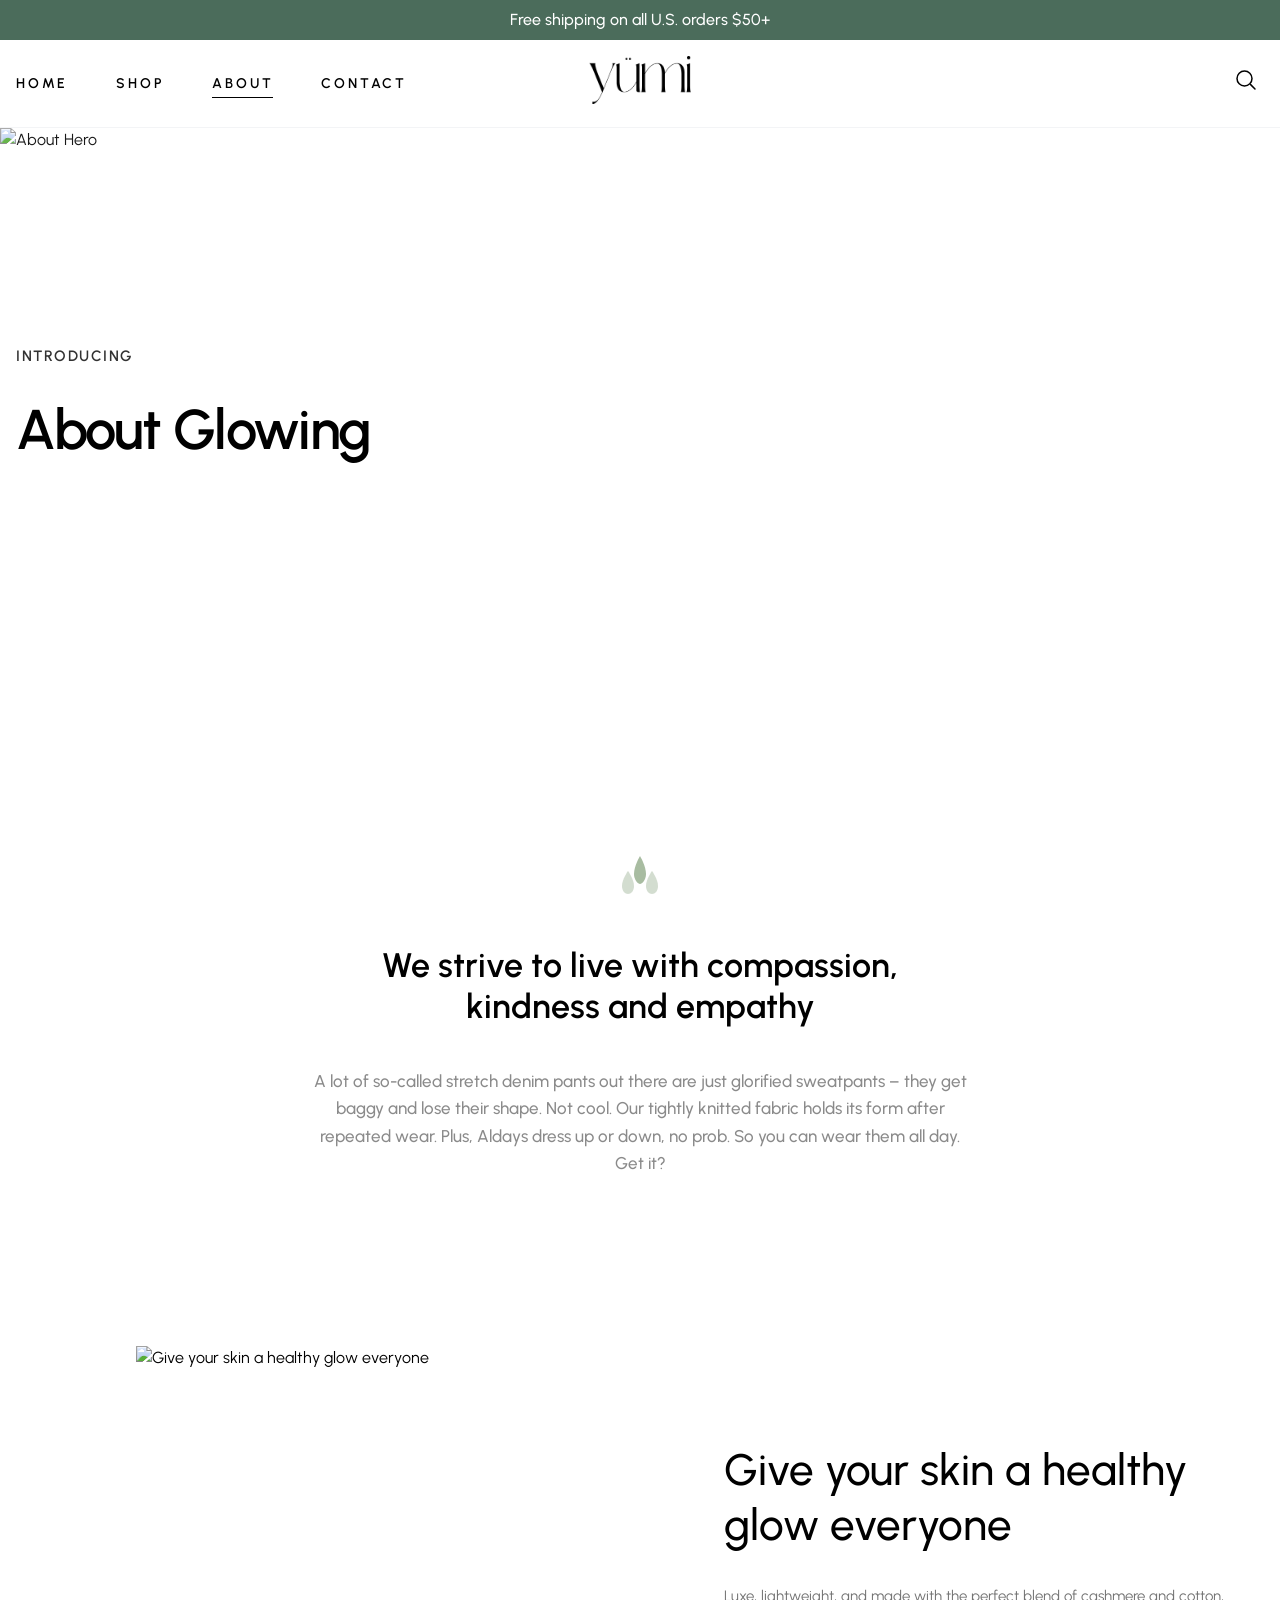
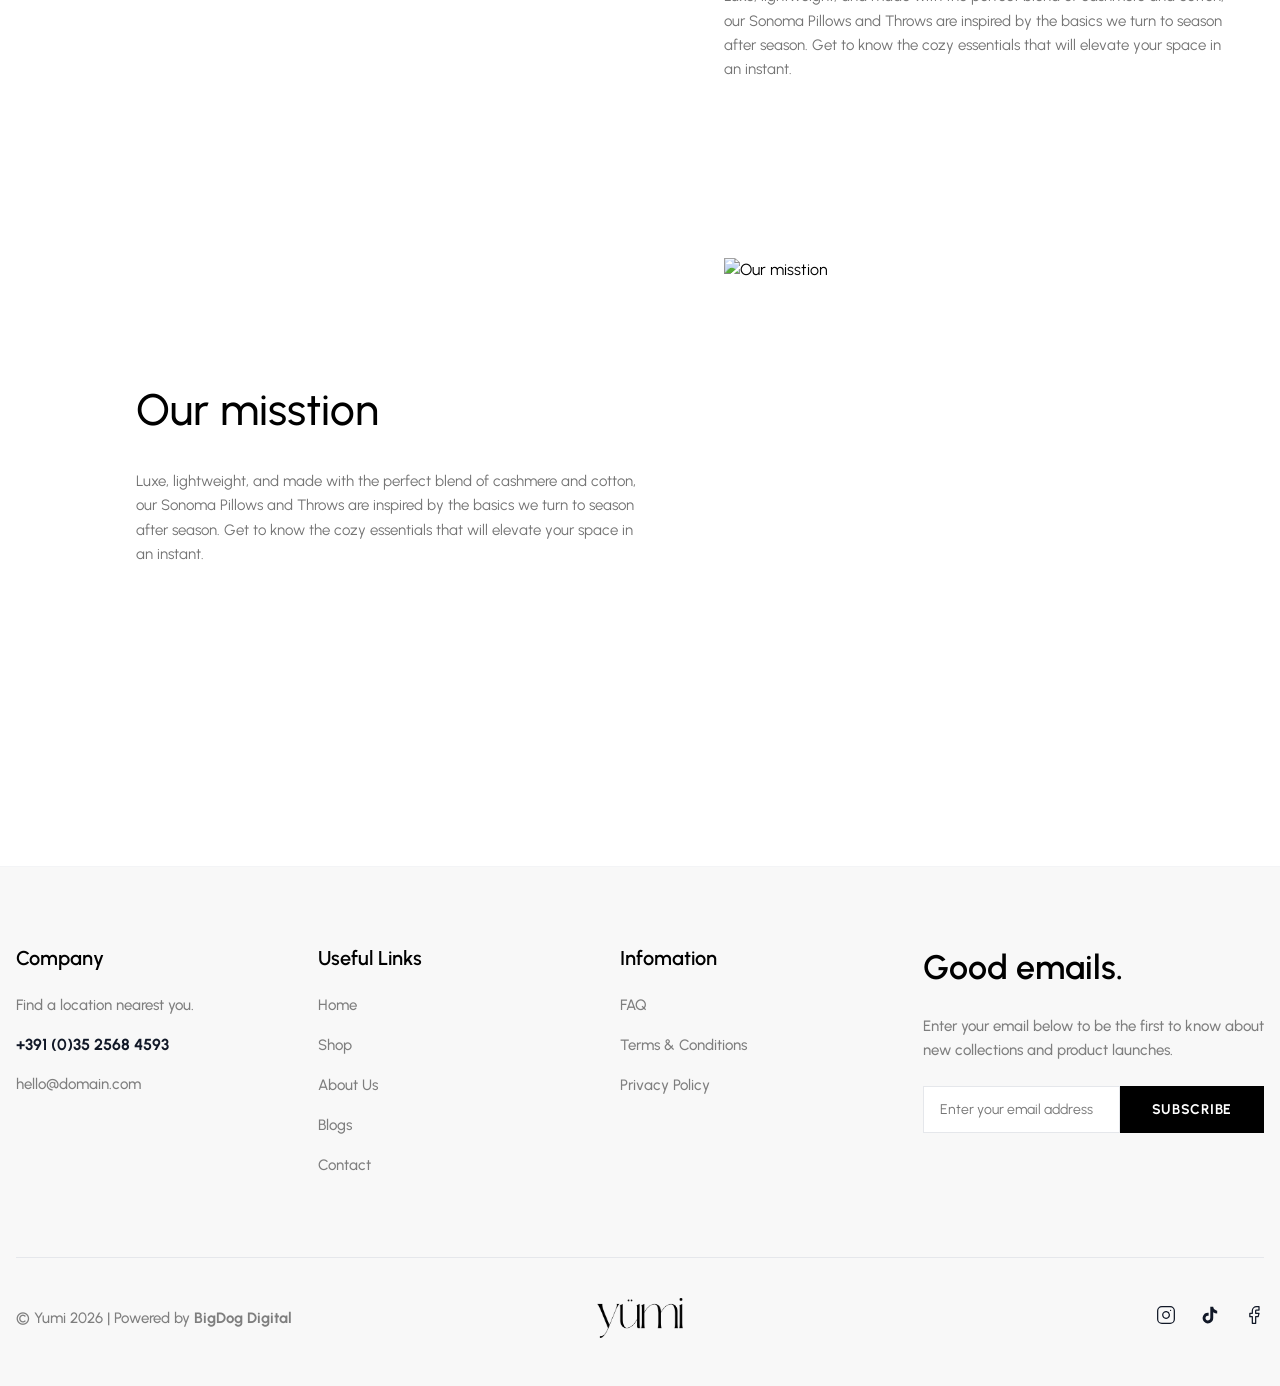
==== commit 756f8da4: "Refactor product and shop pages for improved structure and performance - Updated product.js to enhan" ====
--- a/about.html
+++ b/about.html
@@ -13,10 +13,55 @@
 <body>
   <div id="navbar-root"></div>
   <main class="site-main">
-    <main class="page-white" id="about-root"></main>
+    <main class="page-white" id="about-root">
+      <section data-reveal class="about-hero">
+        <div class="container about-hero__content">
+          <div class="about-hero__inner">
+            <span class="about-hero__sub" data-text="hero.subtitle"></span>
+            <h1 class="about-hero__title" data-text="hero.title"></h1>
+          </div>
+        </div>
+        <div class="about-hero__bg">
+          <img data-src="hero.backgroundImage" alt="About Hero" />
+        </div>
+      </section>
+
+      <section data-reveal class="about-mission container">
+        <div class="about-mission__inner">
+          <div class="about-mission__icon">
+            <svg width="60" height="60" viewBox="0 0 60 60" fill="none" xmlns="http://www.w3.org/2000/svg">
+              <path d="M30 10C30 10 24 20 24 28C24 34 28 38 30 38C32 38 36 34 36 28C36 20 30 10 30 10Z" fill="#A8BCA1"/>
+              <path d="M18 25C18 25 12 33 12 40C12 45 15 48 18 48C21 48 24 45 24 40C24 33 18 25 18 25Z" fill="#A8BCA1" opacity="0.5"/>
+              <path d="M42 25C42 25 48 33 48 40C48 45 45 48 42 48C39 48 36 45 36 40C36 33 42 25 42 25Z" fill="#A8BCA1" opacity="0.5"/>
+            </svg>
+          </div>
+          <h2 class="about-mission__title" data-text="missionStatement.title"></h2>
+          <div class="about-mission__desc-wrap">
+            <p class="about-mission__desc" data-text="missionStatement.description"></p>
+          </div>
+        </div>
+      </section>
+
+      <section class="about-sections" id="about-sections"></section>
+    </main>
   </main>
   <div id="footer-root"></div>
   <div id="scrolltop-root"></div>
+
+  <!-- Repeated about-section row, cloned + filled by about.js -->
+  <template id="tpl-about-section">
+    <div data-reveal class="container">
+      <div class="about-row">
+        <div class="about-row__media">
+          <img data-src="image" data-alt="title" />
+        </div>
+        <div class="about-row__text">
+          <h2 class="about-row__title" data-text="title"></h2>
+          <p class="about-row__desc" data-text="description"></p>
+        </div>
+      </div>
+    </div>
+  </template>
 
   <script>window.PAGE_ROUTE = "/about";</script>
   <script src="js/data.js"></script>
--- a/css/styles.css
+++ b/css/styles.css
@@ -1702,124 +1702,57 @@
   }
 }
 
-.shop__tab {
-  position: fixed;
-  left: 0;
-  top: 50%;
-  transform: translateY(-50%);
-  z-index: 40;
-}
-@media (min-width: 1024px) {
-  .shop__tab {
-    display: none;
-  }
-}
-.shop__tab-btn {
-  background: #000;
-  color: #fff;
-  padding: 1.5rem 0.625rem;
-  border-radius: 0 0.5rem 0.5rem 0;
-  box-shadow: 0 25px 50px -12px rgba(0, 0, 0, 0.25);
-  display: flex;
-  flex-direction: column;
-  align-items: center;
-  gap: 0.75rem;
-  transition: transform 0.15s;
-}
-.shop__tab-btn:active {
-  transform: translateY(-50%) scale(0.95);
-}
-.shop__tab-label {
-  font-size: 10px;
-  font-weight: 700;
-  text-transform: uppercase;
-  letter-spacing: 0.2em;
-  transform: rotate(180deg);
-  writing-mode: vertical-lr;
-}
-
-.shop__mobile-sidebar[hidden] {
+/* Filter drawer — slides in from the left on every screen size */
+.shop__drawer[hidden] {
   display: none;
 }
-.shop__mobile-overlay {
+.shop__drawer-overlay {
   position: fixed;
   inset: 0;
   background: rgba(0, 0, 0, 0.4);
   z-index: 90;
 }
-@media (min-width: 1024px) {
-  .shop__mobile-overlay {
-    display: none;
-  }
-}
-.shop__mobile-aside {
+.shop__drawer-panel {
   position: fixed;
   inset: 0 auto 0 0;
-  width: 80%;
-  max-width: 300px;
+  width: 340px;
+  max-width: 85%;
   background: #fff;
   z-index: 100;
-  padding: 2rem;
+  padding: 1.75rem;
   display: flex;
   flex-direction: column;
+  overflow-y: auto;
   animation: slideInLeft 0.4s cubic-bezier(0.16, 1, 0.3, 1);
 }
-@media (min-width: 1024px) {
-  .shop__mobile-aside {
-    display: none;
-  }
-}
-.shop__mobile-head {
+.shop__drawer-head {
   display: flex;
   justify-content: space-between;
   align-items: center;
-  margin-bottom: 2.5rem;
-  padding-bottom: 1rem;
-  border-bottom: 1px solid #f5f5f5;
-}
-.shop__mobile-head h4 {
+  margin-bottom: 2rem;
+  padding-bottom: 1.25rem;
+  border-bottom: 1px solid #eee;
+}
+.shop__drawer-head h4 {
+  font-size: 1.5rem;
+  font-weight: 600;
+  color: #171717;
+}
+.shop__drawer-close {
+  padding: 4px;
+  color: #525252;
+  transition: transform 0.3s;
+}
+.shop__drawer-close:hover {
+  transform: rotate(90deg);
+}
+.shop__drawer-section-title {
   font-size: 11px;
   font-weight: 700;
   text-transform: uppercase;
   letter-spacing: 0.2em;
   color: #171717;
-}
-.shop__mobile-close {
-  padding: 4px;
-  transition: transform 0.3s;
-}
-.shop__mobile-close:hover {
-  transform: rotate(90deg);
-}
-
-.shop__aside {
-  display: none;
-}
-@media (min-width: 1024px) {
-  .shop__aside {
-    display: block;
-    width: 25%;
-  }
-}
-.shop__aside-sticky {
-  position: sticky;
-  top: 8rem;
-}
-.shop__aside-title {
-  font-size: 17px;
-  font-weight: 700;
-  text-transform: uppercase;
-  letter-spacing: 0.2em;
-  margin-bottom: 2rem;
-  color: #171717;
-  display: flex;
-  align-items: center;
-  gap: 0.5rem;
-}
-.shop__aside-title span {
-  width: 2rem;
-  height: 1px;
-  background: #000;
+  margin-bottom: 1rem;
 }
 
 .shop__catlist {
@@ -1893,40 +1826,88 @@
 .shop__main {
   width: 100%;
 }
-@media (min-width: 1024px) {
-  .shop__main {
-    width: 75%;
+.shop__head {
+  text-align: center;
+  margin-bottom: 2.5rem;
+}
+@media (min-width: 768px) {
+  .shop__head {
+    margin-bottom: 3.5rem;
+  }
+}
+.shop__title {
+  font-size: 1.875rem;
+  font-weight: 600;
+  color: #000;
+}
+@media (min-width: 768px) {
+  .shop__title {
+    font-size: 40px;
   }
 }
 .shop__toolbar {
   display: flex;
   flex-direction: column;
   justify-content: space-between;
-  align-items: center;
+  align-items: flex-start;
+  gap: 1.25rem;
   margin-bottom: 3rem;
-  gap: 1.5rem;
 }
 @media (min-width: 768px) {
   .shop__toolbar {
     flex-direction: row;
-  }
+    align-items: center;
+  }
+}
+.shop__toolbar-left,
+.shop__toolbar-right {
+  display: flex;
+  align-items: center;
+  gap: 1.25rem;
+}
+.shop__toolbar-left {
+  flex-wrap: wrap;
+}
+.shop__filter-btn {
+  display: inline-flex;
+  align-items: center;
+  gap: 0.5rem;
+  font-size: 15px;
+  font-weight: 700;
+  color: #000;
+  transition: opacity 0.2s;
+}
+.shop__filter-btn:hover {
+  opacity: 0.6;
+}
+.shop__count {
+  color: #9ca3af;
+  font-size: 15px;
+}
+.shop__count-num {
+  color: #171717;
+  font-weight: 700;
+}
+.shop__views {
+  display: inline-flex;
+  align-items: center;
+  gap: 0.25rem;
 }
 .shop__view-btn {
-  border: 1px solid #e5e5e5;
-  padding: 0.625rem;
-  background: #f8f8f8;
-  color: #000;
+  padding: 0.5rem;
+  color: #c4c4c4;
   display: inline-flex;
+  transition: color 0.2s;
+}
+.shop__view-btn:hover {
+  color: #525252;
+}
+.shop__view-btn.is-active {
+  color: #000;
 }
 .shop__sort-wrap {
   position: relative;
-  width: 100%;
-  min-width: 220px;
-}
-@media (min-width: 768px) {
-  .shop__sort-wrap {
-    width: auto;
-  }
+  min-width: 210px;
 }
 .shop__sort {
   width: 100%;
@@ -3411,3 +3392,86 @@
   color: #a3a3a3;
   font-size: 0.875rem;
 }
+
+/* ===========================================================================
+   Horizontal gutters (fix)
+   Several section rules use the `padding: Nrem 0` shorthand, which
+   unintentionally resets the shared `.container` side padding to 0. That
+   flushed all content/cards to the screen edge on mobile and made the home
+   featured carousel (margin: 0 -1rem) overflow → horizontal scroll.
+   Re-assert the container side padding here (physical longhands, last in the
+   file) so it wins over those shorthands by source order, and give the cards
+   a little breathing room from the screen edge.
+   =========================================================================== */
+.container {
+  padding-left: 1.5rem;
+  padding-right: 1.5rem;
+}
+@media (min-width: 768px) {
+  .container {
+    padding-left: 3rem;
+    padding-right: 3rem;
+  }
+}
+@media (min-width: 1024px) {
+  .container {
+    padding-left: 1rem;
+    padding-right: 1rem;
+  }
+}
+
+/* A touch more internal padding on cards so content isn't tight. */
+.product-card__info {
+  padding-left: 0.5rem;
+  padding-right: 0.5rem;
+}
+
+/* Shop list-view toggle — one product per row, image left / info right.
+   Overrides the grid media-query columns by source order. */
+.shop__grid--list {
+  grid-template-columns: 1fr;
+  row-gap: 1.5rem;
+}
+.shop__grid--list .product-card__link {
+  display: flex;
+  align-items: center;
+  gap: 1.5rem;
+}
+.shop__grid--list .product-card__media {
+  width: 140px;
+  flex-shrink: 0;
+  margin-bottom: 0;
+}
+.shop__grid--list .product-card__info {
+  flex: 1;
+  gap: 0.5rem;
+  align-items: flex-start;
+  text-align: left;
+}
+.shop__grid--list .product-card__prices {
+  justify-content: flex-start;
+}
+.shop__grid--list .product-card__name {
+  text-align: left;
+  font-size: 1rem;
+}
+@media (min-width: 768px) {
+  .shop__grid--list .product-card__media {
+    width: 180px;
+  }
+}
+
+/* Product detail — short + long description between the name and Buy button. */
+.pd__short-desc {
+  margin-top: 1.25rem;
+  font-size: 1.0625rem;
+  font-weight: 500;
+  color: #404040;
+  line-height: 1.6;
+}
+.pd__long-desc {
+  margin-top: 1rem;
+  font-size: 0.9375rem;
+  color: #7e7e7e;
+  line-height: 1.75;
+}
